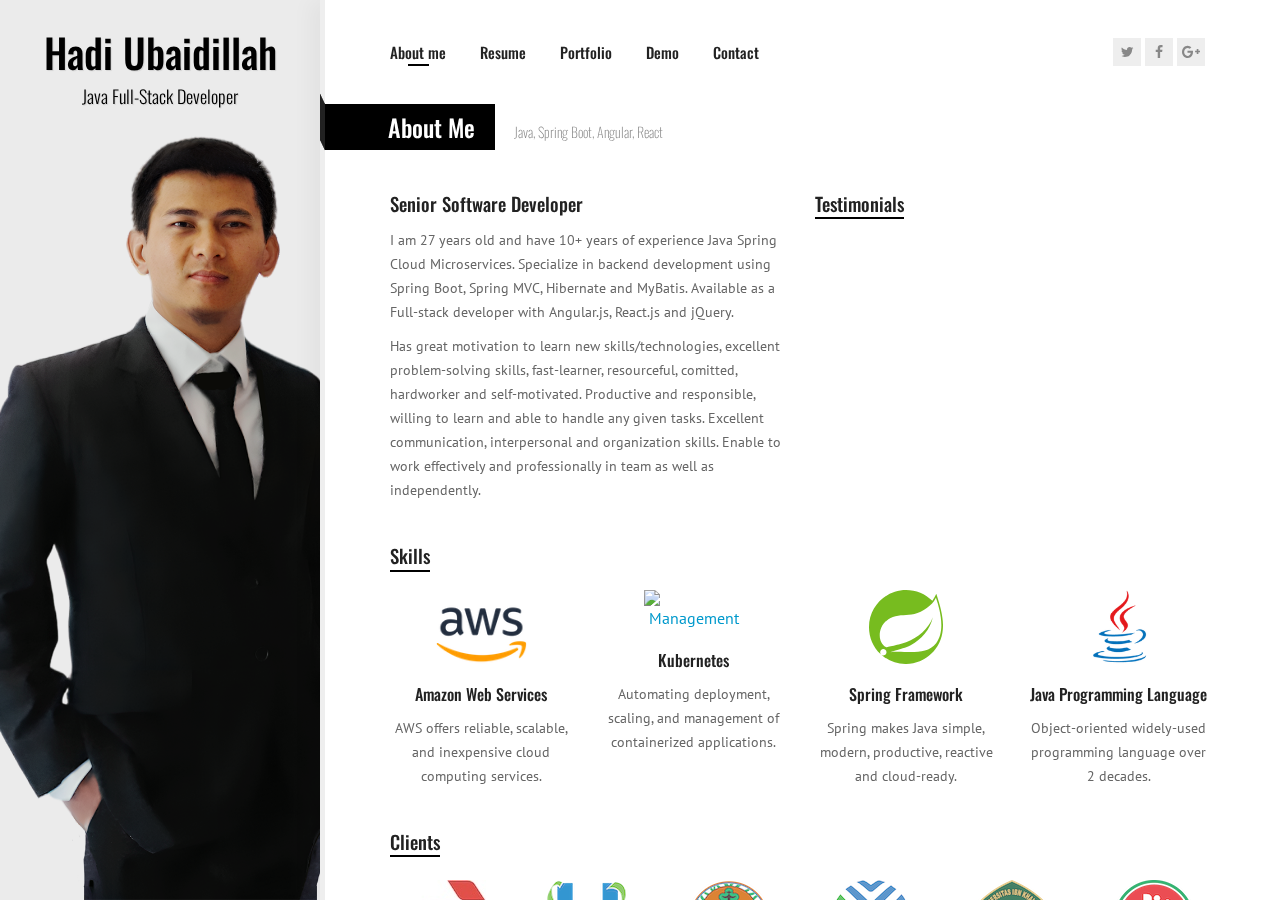
==== index.html @ 6e69dde2 "update grafana agar tidak keluar baris" ====
<!DOCTYPE html>
<html lang="en" class="no-js">
<head>
  <meta charset="UTF-8" />
  <meta http-equiv="X-UA-Compatible" content="IE=edge">
  <title>Hadi Ubaidillah</title>
  <meta name="viewport" content="width=device-width, initial-scale=1, maximum-scale=1" />
  <meta name="description" content="Hadi Ubaidillah" />
  <meta name="keywords" content="Hadi Ubaidillah, Resume, Demo, Java, Spring Boot, Kubernetes, AWS" />
  <meta name="author" content="Hadi Ubaidillah" />
  <link rel="shortcut icon" href="images/favicon/favicon.ico">

  <link rel="stylesheet" href="https://cdn.jsdelivr.net/npm/bootstrap@3.3.7/dist/css/bootstrap.min.css">
  <link rel="stylesheet" href="css/normalize.css">
  <link rel="stylesheet" href="css/transition-animations.css">
  <link rel="stylesheet" href="css/owl.carousel.css">
  <link rel="stylesheet" href="css/magnific-popup.css">
  <link rel="stylesheet" href="css/animate.css">
  <link rel="stylesheet" href="css/main.css" type="text/css">
  <link rel="stylesheet" href="css/styles.css" type="text/css">

  <script src="https://cdn.jsdelivr.net/npm/jquery@2.1.3/dist/jquery.min.js"></script>
  <script src="js/modernizr.custom.js"></script>

  <script src='https://www.google.com/recaptcha/api.js'></script>
</head>

<body>
<!-- Loading animation -->
<div class="preloader">
  <div class="preloader-animation">
    <div class="dot1"></div>
    <div class="dot2"></div>
  </div>
</div>
<!-- /Loading animation -->

<div id="page" class="page">
  <!-- Header -->
  <header id="site_header" class="header">
    <div class="my-photo">
      <img src="images/hadi_photo.png" alt="image">
      <div class="mask"></div>
    </div>

    <div class="site-title-block">
      <h1 class="site-title">Hadi Ubaidillah</h1>
      <p class="site-description">Java Full-Stack Developer</p>
    </div>

    <a class="menu-toggle mobile-visible">
      <i class="fa fa-bars"></i>
    </a>
  </header>
  <!-- /Header -->

  <!-- Main Content -->
  <div id="main" class="site-main">
    <!-- Page changer wrapper -->
    <div class="pt-wrapper">
      <!-- Navigation & Social buttons -->
      <div class="site-nav mobile-menu-hide">
        <!-- Main menu -->
        <ul id="nav" class="site-main-menu">
          <li><a class="pt-trigger" href="#about_me" data-animation="58" data-goto="1">About me</a></li>
          <li><a class="pt-trigger" href="#resume" data-animation="59" data-goto="2">Resume</a></li>
          <li><a class="pt-trigger" href="#portfolio" data-animation="60" data-goto="3">Portfolio</a></li>
          <li><a class="pt-trigger" href="#demo" data-animation="61" data-goto="4">Demo</a></li>
          <!--              <li><a class="pt-trigger" href="#blog" data-animation="61" data-goto="4">Demo</a></li>-->
          <li><a class="pt-trigger" href="#contact" data-animation="58" data-goto="5">Contact</a></li>
        </ul>
        <!-- /Main menu -->

        <!-- Social buttons -->
        <ul class="social-links">
          <li><a class="tip social-button" href="#" title="Twitter"><i class="fa fa-twitter"></i></a></li> <!-- Full list of social icons: http://fontawesome.io/icons/#brand -->
          <li><a class="tip social-button" href="#" title="Facebook"><i class="fa fa-facebook"></i></a></li>
          <li><a class="tip social-button" href="#" title="Google Plus"><i class="fa fa-google-plus"></i></a></li>
          <!--<li><a class="tip social-button" href="#" title="Youtube"><i class="fa fa-youtube"></i></a></li>-->
          <!--<li><a class="tip social-button" href="#" title="last.fm"><i class="fa fa-lastfm"></i></a></li>-->
          <!--<li><a class="tip social-button" href="#" title="Dribbble"><i class="fa fa-dribbble"></i></a></li>-->
        </ul>
        <!-- /Social buttons -->
      </div>
      <!-- Navigation & Social buttons -->

      <!-- Subpages -->
      <div class="subpages">
        <!-- About Me Subpage -->
        <section class="pt-page pt-page-1" data-id="about_me">
          <div class="section-title-block">
            <h2 class="section-title">About Me</h2>
            <h5 class="section-description">Java, Spring Boot, Angular, React</h5>
          </div>

          <div class="row">
            <div class="col-sm-12 col-md-12 mobile-visible subpage-block">
              <div class="my-photo-small">
                <img src="images/hadi_photo_small.png" alt="image">
              </div>
            </div>
            <div class="col-sm-6 col-md-6 subpage-block">
              <div class="general-info">
                <!--                    <h3>I am Senior Application Developer @ PT. Mitra Integrasi Informatika</h3>-->
                <h3>Senior Software Developer</h3>
                <p>I am 27 years old and have 10+ years of experience Java Spring Cloud Microservices. Specialize in backend development using Spring Boot, Spring MVC, Hibernate and MyBatis. Available as a Full-stack developer with Angular.js, React.js and jQuery.</p>
                <p>Has great motivation to learn new skills/technologies, excellent problem-solving skills, fast-learner, resourceful, comitted, hardworker and self-motivated. Productive and responsible, willing to learn and able to handle any given tasks. Excellent communication, interpersonal and organization skills. Enable to work effectively and professionally in team as well as independently.</p>
              </div>
            </div>

            <!--<div class="col-sm-4 col-md-4 subpage-block">
              <div class="block end">
                <ul class="info-list">
                  <li><span class="title">Name</span><span class="value">Alex Smith</span></li>
                  <li><span class="title">Age</span><span class="value">29</span></li>
                  <li><span class="title">Address</span><span class="value">88 Street - State, Town</span></li>
                  <li><span class="title">e-mail</span><span class="value"><a href="mailto:email@addres.com">email@addres.com</a></span></li>
                  <li><span class="title">Phone</span><span class="value">+0123 123 456 789</span></li>
                  <li><span class="title">Freelance</span><span class="value available">Available</span></li>
                </ul>
              </div>
            </div>-->

            <div class="col-sm-6 col-md-6 subpage-block">
              <div class="block-title">
                <h3>Testimonials</h3>
              </div>
              <div class="testimonials owl-carousel">

                <!-- Testimonial 1 -->
                <div class="testimonial-item">
                  <!-- Testimonial Content -->
                  <div class="testimonial-content">
                    <div class="testimonial-text">
                      <p>"I wholeheartedly recommend Hadi Ubaidillah as a Senior Java Software Engineer and Full Stack Developer. Hadi Ubaidillah's technical skills in both Java development and full-stack web development are exceptional."</p>
                    </div>
                  </div>
                  <!-- /Testimonial Content -->
                  <!-- Testimonial Author -->
                  <div class="testimonial-credits">
                    <!-- Picture -->
                    <div class="testimonial-picture">
                      <img src="https://media.licdn.com/dms/image/C5603AQHuwXWOcevMaw/profile-displayphoto-shrink_100_100/0/1627278568606?e=1716422400&v=beta&t=nWvF4D0OKlPdOyWp_efYUPtyw0xXjLLLR5432ErgSz8" alt="">
                    </div>
                    <!-- /Picture -->
                    <!-- Testimonial author information -->
                    <div class="testimonial-author-info">
                      <p class="testimonial-author">Erwin Leo Sinaga</p>
                      <p class="testimonial-firm">PT. Mitra Integrasi Informatika</p>
                    </div>
                  </div>
                  <!-- /Testimonial author information -->
                </div>
                <!-- End of Testimonial 1 -->

                <!-- Testimonial 2 -->
                <div class="testimonial-item">
                  <!-- Testimonial Content -->
                  <div class="testimonial-content">
                    <div class="testimonial-text">
                      <p>"I am pleased to recommend Hadi as a Full Stack Developer. Hadi has a deep understanding of technology and the ability to develop efficient end-to-end software solutions. During our time working together, I was impressed by his dedication to achieving outstanding results."</p>
                    </div>
                  </div>
                  <!-- /Testimonial Content -->
                  <!-- Testimonial Author -->
                  <div class="testimonial-credits">
                    <!-- Picture -->
                    <div class="testimonial-picture">
                      <img src="https://media.licdn.com/dms/image/C5603AQGPQzJR3-gVGw/profile-displayphoto-shrink_100_100/0/1610362517182?e=1716422400&v=beta&t=Gv9sJgcRGppVte2OHUWv3ziUWUApqReOiFPQp7ewNwQ" alt="">
                    </div>
                    <!-- /Picture -->
                    <!-- Testimonial author information -->
                    <div class="testimonial-author-info">
                      <p class="testimonial-author">Daniel Chandra</p>
                      <p class="testimonial-firm">PT. Mitra Integrasi Informatika</p>
                    </div>
                  </div>
                  <!-- /Testimonial author information -->
                </div>
                <!-- End of Testimonial 2 -->

                <!-- Testimonial 3 -->
                <div class="testimonial-item">
                  <!-- Testimonial Content -->
                  <div class="testimonial-content">
                    <div class="testimonial-text">
                      <p>"I wholeheartedly recommend Hadi as a senior Java and .NET developer. Hadi's technical skills are exceptional, and his ability to tackle complex challenges is impressive. His commitment to staying up-to-date with industry trends and his positive, collaborative attitude make him a valuable asset to any team. I've had the pleasure of working with Hadi and can confidently say he would be a great addition to your team."</p>
                    </div>
                  </div>
                  <!-- /Testimonial Content -->
                  <!-- Testimonial Author -->
                  <div class="testimonial-credits">
                    <!-- Picture -->
                    <div class="testimonial-picture">
                      <img src="https://media.licdn.com/dms/image/C5103AQEsMDwUNdReYg/profile-displayphoto-shrink_100_100/0/1565664386984?e=1716422400&v=beta&t=hbjGDW5262TPtHZb1zSBt-a5m85OFGmf-8IiyfsXlsI" alt="">
                    </div>
                    <!-- /Picture -->
                    <!-- Testimonial author information -->
                    <div class="testimonial-author-info">
                      <p class="testimonial-author">Abdur Rahmah AL Faruqi</p>
                      <p class="testimonial-firm">PT. Mitra Integrasi Informatika</p>
                    </div>
                  </div>
                  <!-- /Testimonial author information -->
                </div>
                <!-- End of Testimonial 3 -->

                <!-- Testimonial 4 -->
                <div class="testimonial-item">
                  <!-- Testimonial Content -->
                  <div class="testimonial-content">
                    <div class="testimonial-text">
                      <p>"I had the privilege of collaborating with Hadi on numerous projects during my time at PT Hijr Global Solution. Hadi is an outstanding software engineer who possesses a profound comprehension of a broad spectrum of technologies. Moreover, he demonstrates remarkable problem-solving abilities and a talent for devising innovative solutions to intricate challenges."</p>
                    </div>
                  </div>
                  <!-- /Testimonial Content -->
                  <!-- Testimonial Author -->
                  <div class="testimonial-credits">
                    <!-- Picture -->
                    <div class="testimonial-picture">
                      <img src="https://media.licdn.com/dms/image/D5603AQEhqqVQpF8T3A/profile-displayphoto-shrink_100_100/0/1697774601629?e=1716422400&v=beta&t=M9wyipW1AC6hiE5etYjhtKILqR6vZRwrXfUa5WEUqQ0" alt="">
                    </div>
                    <!-- /Picture -->
                    <!-- Testimonial author information -->
                    <div class="testimonial-author-info">
                      <p class="testimonial-author">Aprilianti</p>
                      <p class="testimonial-firm">PT. Hijr Global Solution</p>
                    </div>
                  </div>
                  <!-- /Testimonial author information -->
                </div>
                <!-- End of Testimonial 4 -->

                <!-- Testimonial 5 -->
                <div class="testimonial-item">
                  <!-- Testimonial Content -->
                  <div class="testimonial-content">
                    <div class="testimonial-text">
                      <p>"I had the privilege of collaborating with Hadi on numerous projects during my time at PT Hijr Global Solution. Hadi is an outstanding software engineer who possesses a profound comprehension of a broad spectrum of technologies. Moreover, he demonstrates remarkable problem-solving abilities and a talent for devising innovative solutions to intricate challenges."</p>
                    </div>
                  </div>
                  <!-- /Testimonial Content -->
                  <!-- Testimonial Author -->
                  <div class="testimonial-credits">
                    <!-- Picture -->
                    <div class="testimonial-picture">
                      <img src="https://media.licdn.com/dms/image/D5635AQHYODsW63B53Q/profile-framedphoto-shrink_400_400/0/1705650095256?e=1711890000&v=beta&t=_M0MnSuutdhvV9UMWFuf2HOcNwoQGvk-DKsHO7cpIw4" alt="">
                    </div>
                    <!-- /Picture -->
                    <!-- Testimonial author information -->
                    <div class="testimonial-author-info">
                      <p class="testimonial-author">Perdiansyah</p>
                      <p class="testimonial-firm">PT. Mitra Integrasi Informatika</p>
                    </div>
                  </div>
                  <!-- /Testimonial author information -->
                </div>
                <!-- End of Testimonial 5 -->
              </div>
            </div>
          </div>

          <!-- Services block -->
          <div class="block-title">
            <h3>Skills</h3>
          </div>

          <div class="row">
            <div class="col-sm-6 col-md-3 subpage-block">
              <div class="service-block">
                <div class="service-info">
                  <a target="_blank" href="https://aws.amazon.com/">
                    <img src="images/skills/aws.png" alt="E-Commerce">
                    <h4>Amazon Web Services</h4>
                  </a>
                  <p>AWS offers reliable, scalable, and inexpensive cloud computing services.</p>
                </div>
              </div>
            </div>

            <div class="col-sm-6 col-md-3 subpage-block">
              <div class="service-block">
                <div class="service-info">
                  <a target="_blank" href="https://angular.io/">
                    <img src="https://upload.wikimedia.org/wikipedia/commons/3/39/Kubernetes_logo_without_workmark.svg" alt="Management">
                    <h4>Kubernetes</h4>
                  </a>
                  <p>Automating deployment, scaling, and management of containerized applications.</p>
                </div>
              </div>
            </div>

            <div class="col-sm-6 col-md-3 subpage-block">
              <div class="service-block">
                <div class="service-info">
                  <a target="_blank" href="https://spring.io/">
                    <img src="images/skills/spring.svg" alt="Copywriter">
                    <h4>Spring Framework</h4>
                  </a>
                  <p>Spring makes Java simple, modern, productive, reactive and cloud-ready.</p>
                </div>
              </div>
            </div>

            <div class="col-sm-6 col-md-3 subpage-block">
              <div class="service-block">
                <div class="service-info">
                  <a target="_blank" href="https://java.com/">
                    <img src="images/skills/java.png" alt="Responsive Design">
                    <h4>Java Programming Language</h4>
                  </a>
                  <p>Object-oriented widely-used programming language over 2 decades.</p>
                </div>
              </div>
            </div>

          </div>
          <!-- End of Services block -->

          <!-- Clients block -->
          <div class="block-title">
            <h3>Clients</h3>
          </div>

          <div class="row">
            <div class="col-sm-4 col-md-2 subpage-block">
              <div class="client_block">
                <a href="https://phe.pertamina.com/" target="_blank">
                  <div><img src="images/clients/PERTAMINA.jpg" alt="image"></div>
                  <h4>PT. Pertamina Hulu Energi</h4>
                </a>
              </div>
            </div>

            <div class="col-sm-4 col-md-2 subpage-block">
              <div class="client_block">
                <a href="https://www.mii.co.id/" target="_blank">
                  <div><img src="images/clients/MII.png" alt="image"></div>
                  <h4>PT. Mitra Integrasi Informatika</h4>
                </a>
              </div>
            </div>

            <div class="col-sm-4 col-md-2 subpage-block">
              <div class="client_block">
                <a href="https://www.menlhk.go.id/" target="_blank">
                  <div><img src="images/clients/KLHK.png" alt="image"></div>
                  <h4>Kementerian Lingkungan Hidup<br/>dan Kehutanan</h4>
                </a>
              </div>
            </div>

            <div class="col-sm-4 col-md-2 subpage-block">
              <div class="client_block">
                <a href="https://www.avient.com/" target="_blank">
                  <div><img src="images/clients/AVIENT.png" alt="image"></div>
                  <h4>PT. Avient Colorants Indonesia</h4>
                </a>
              </div>
            </div>

            <div class="col-sm-4 col-md-2 subpage-block">
              <div class="client_block">
                <a href="https://uika-bogor.ac.id/" target="_blank">
                  <div><img src="images/clients/UIKA.png" alt="image"></div>
                  <h4>Universitas Ibn Khaldun Bogor</h4>
                </a>
              </div>
            </div>

            <div class="col-sm-4 col-md-2 subpage-block">
              <div class="client_block">
                <a href="https://hijr.co.id/" target="_blank">
                  <div><img src="images/clients/HIJR.png" alt="image"></div>
                  <h4>PT. Hijr Global Solution</h4>
                </a>
              </div>
            </div>
          </div>
          <!-- End of Clients block -->

          <!-- Fun facts block -->
          <div class="block-title">
            <h3>Fun Facts</h3>
          </div>

          <div class="row">
            <div class="col-sm-6 col-md-3 subpage-block">
              <div class="fun-fact-block gray-bg">
                <i class="pe-7s-icon pe-7s-smile"></i>
                <h4>Happy Clients</h4>
                <span class="fun-value">14</span><!-- 7. AS, 8. NUFA, 9. SOFCINDO, 10. PT. SARBI, 11. ITJEN, 12. BP2SDM, 13. TNGC, 14. TNGHS, 15 A.C. IMAM -->
              </div>
            </div>

            <div class="col-sm-6 col-md-3 subpage-block">
              <div class="fun-fact-block">
                <i class="pe-7s-icon pe-7s-alarm"></i>
                <h4>Working Hours</h4>
                <span class="fun-value">20,800</span>
              </div>
            </div>

            <div class="col-sm-6 col-md-3 subpage-block">
              <div class="fun-fact-block gray-bg">
                <i class="pe-7s-icon pe-7s-medal"></i>
                <h4>Certificate of Achievements</h4>
                <span class="fun-value">9</span>
              </div>
            </div>

            <div class="col-sm-6 col-md-3 subpage-block">
              <div class="fun-fact-block">
                <i class="pe-7s-icon pe-7s-coffee"></i>
                <h4>Coffee Consumed</h4>
                <span class="fun-value">41,600</span>
              </div>
            </div>
          </div>
          <!-- End of Fun facts block -->
        </section>
        <!-- End of About Me Subpage -->

        <!-- Resume Subpage -->
        <section class="pt-page pt-page-2" data-id="resume">
          <div class="section-title-block">
            <h2 class="section-title">Resume</h2>
            <h5 class="section-description">10 Years of Experience</h5>
          </div>

          <div class="row">
            <div class="col-sm-6 col-md-4 subpage-block">
              <div class="block-title">
                <h3>Education</h3>
              </div>
              <div class="timeline">
                <!-- Single event -->
                <div class="timeline-event te-primary">
                  <h5 class="event-date">2023 - Present</h5>
                  <h4 class="event-name">Professional Certification</h4>
                  <span class="event-description">Spring Academy</span>
                  <p>Unlocking full potential with Spring courses from the Spring team.</p>
                </div>
                <!-- Single event -->
                <div class="timeline-event te-primary">
                  <h5 class="event-date">2015 - 2019</h5>
                  <h4 class="event-name">Bachelor's degree, Information Technology</h4>
                  <span class="event-description">Universitas Ibn Khaldun Bogor</span>
                  <p>Grade: 3.7/4.0 (Cum Laude).</p>
                </div>
                <!-- Single event -->
                <div class="timeline-event te-primary">
                  <h5 class="event-date">2011 - 2014</h5>
                  <h4 class="event-name">High School Diploma, Computer Software Engineering</h4>
                  <span class="event-description">SMK Adi Sanggoro</span>
                  <p>Activities and societies: Rohis (Reisas), Paskibra dan OSIS.</p>
                </div>
              </div>
            </div>

            <div class="col-sm-6 col-md-4 subpage-block">
              <div class="block-title">
                <h3>Experience</h3>
              </div>
              <div class="timeline">
                <!-- Single event -->
                <div class="timeline-event te-primary">
                  <h5 class="event-date">Feb 2023 - Present</h5>
                  <h4 class="event-name">Senior Application Developer</h4>
                  <span class="event-description">PT. Mitra Integrasi Informatika</span>
                  <p>Onsite at PT. Pertamina Hulu Energi. Build a tender solution and connecting company with vendors.</p>
                </div>
                <!-- Single event -->
                <div class="timeline-event te-primary">
                  <h5 class="event-date">Oct 2014 - Des 2022</h5>
                  <h4 class="event-name">Senior Software Developer</h4>
                  <span class="event-description">PT Hijr Global Solution</span>
                  <p>27 Total's Projects and countless update enhancements of Web and Mobile Applications.</p>
                </div>
                <!-- Single event -->
                <div class="timeline-event te-primary">
                  <h5 class="event-date">Mar 2018 - Aug 2018</h5>
                  <h4 class="event-name">React Native Developer</h4>
                  <span class="event-description">Universitas Ibn Khaldun Bogor</span>
                  <p>Supervised by Lecturer to lead and manage a team of mobile developers.</p>
                </div>
              </div>
            </div>


            <div class="col-sm-6 col-md-4 subpage-block">

              <div class="block-title">
                <h3>Back-End Skills</h3>
              </div>
              <div class="skills-info">
                <h4>Java</h4>
                <div class="skill-container">
                  <div class="skill-percentage skill-4"></div>
                </div>

                <h4>Spring Framework</h4>
                <div class="skill-container">
                  <div class="skill-percentage skill-1"></div>
                </div>

                <h4>Kubernetes</h4>
                <div class="skill-container">
                  <div class="skill-percentage skill-8"></div>
                </div>

                <h4>Cloud Computing</h4>
                <div class="skill-container">
                  <div class="skill-percentage skill-3"></div>
                </div>
              </div>

              <div class="block-title">
                <h3>Front-End Skills</h3>
              </div>
              <div class="skills-info">
                <h4>Angular</h4>
                <div class="skill-container">
                  <div class="skill-percentage skill-6"></div>
                </div>

                <h4>React/React Native</h4>
                <div class="skill-container">
                  <div class="skill-percentage skill-5"></div>
                </div>

                <h4>jQuery</h4>
                <div class="skill-container">
                  <div class="skill-percentage skill-2"></div>
                </div>
              </div>
            </div>
          </div>
          <div class="row">
            <div class="col-sm-12 col-md-12">
              <div class="download-cv-block">
                <a class="button" target="_blank" href="#">Download CV</a>
              </div>
            </div>
          </div>
        </section>
        <!-- End Resume Subpage -->

        <!-- Portfolio Subpage -->
        <section class="pt-page pt-page-3" data-id="portfolio">
          <div class="section-title-block">
            <h2 class="section-title">Portfolio</h2>
            <h5 class="section-description">My Best Works</h5>
          </div>

          <!-- Portfolio Content -->
          <div class="portfolio-content">

            <!-- Portfolio filter -->
            <ul id="portfolio_filters" class="portfolio-filters">
              <li class="active"><a class="filter btn btn-sm btn-link active" data-group="all">All</a></li>
              <li><a class="filter btn btn-sm btn-link" data-group="media">Media</a></li>
              <li><a class="filter btn btn-sm btn-link" data-group="illustration">Illustration</a></li>
              <li><a class="filter btn btn-sm btn-link" data-group="video">Video</a></li>
            </ul>
            <!-- End of Portfolio filter -->

            <!-- Portfolio Grid -->
            <div id="portfolio_grid" class="portfolio-grid portfolio-masonry masonry-grid-3">

              <!-- Portfolio Item 1 -->
              <figure class="item" data-groups='["all", "media"]'>
                <a class="ajax-page-load" href="portfolio-1.html">
                  <img src="images/portfolio/1.jpg" alt="">
                  <div>
                    <h5 class="name">Project Name</h5>
                    <small>Media</small>
                    <i class="fa fa-file-text-o"></i>
                  </div>
                </a>
              </figure>
              <!-- /Portfolio Item 1 -->

              <!-- Portfolio Item 2 -->
              <figure class="item" data-groups='["all", "video"]'>
                <a href="https://player.vimeo.com/video/97102654?autoplay=1" title="Praesent Dolor Ex" class="lightbox mfp-iframe">
                  <img src="images/portfolio/2.jpg" alt="">
                  <div>
                    <h5 class="name">Project Name</h5>
                    <small>Video</small>
                    <i class="fa fa-video-camera"></i>
                  </div>
                </a>
              </figure>
              <!-- /Portfolio Item 2 -->

              <!-- Portfolio Item 3 -->
              <figure class="item" data-groups='["all","illustration"]'>
                <a href="images/portfolio/3.jpg" class="lightbox" title="Duis Eu Eros Viverra">
                  <img src="images/portfolio/3.jpg" alt="">
                  <div>
                    <h5 class="name">Project Name</h5>
                    <small>Illustration</small>
                    <i class="fa fa-image"></i>
                  </div>
                </a>
              </figure>
              <!-- /Portfolio Item 3 -->

              <!-- Portfolio Item 4 -->
              <figure class="item" data-groups='["all", "media"]'>
                <a class="ajax-page-load" href="portfolio-1.html">
                  <img src="images/portfolio/4.jpg" alt="">
                  <div>
                    <h5 class="name">Project Name</h5>
                    <small>Media</small>
                    <i class="fa fa-file-text-o"></i>
                  </div>
                </a>
              </figure>
              <!-- /Portfolio Item 4 -->

              <!-- Portfolio Item 5 -->
              <figure class="item" data-groups='["all", "illustration"]'>
                <a href="images/portfolio/5.jpg" class="lightbox" title="Aliquam Condimentum Magna Rhoncus">
                  <img src="images/portfolio/5.jpg" alt="">
                  <div>
                    <h5 class="name">Project Name</h5>
                    <small>Illustration</small>
                    <i class="fa fa-image"></i>
                  </div>
                </a>
              </figure>
              <!-- /Portfolio Item 5 -->

              <!-- Portfolio Item 6 -->
              <figure class="item" data-groups='["all", "media"]'>
                <a class="ajax-page-load" href="portfolio-1.html">
                  <img src="images/portfolio/6.jpg" alt="">
                  <div>
                    <h5 class="name">Project Name</h5>
                    <small>Media</small>
                    <i class="fa fa-file-text-o"></i>
                  </div>
                </a>
              </figure>
              <!-- /Portfolio Item 6 -->

              <!-- Portfolio Item 7 -->
              <figure class="item" data-groups='["all", "video"]'>
                <a href="https://player.vimeo.com/video/97102654?autoplay=1" title="Nulla Facilisi" class="lightbox mfp-iframe">
                  <img src="images/portfolio/7.jpg" alt="">
                  <div>
                    <h5 class="name">Project Name</h5>
                    <small>Video</small>
                    <i class="fa fa-video-camera"></i>
                  </div>
                </a>
              </figure>
              <!-- /Portfolio Item 7 -->

              <!-- Portfolio Item 8 -->
              <figure class="item" data-groups='["all",  "media"]'>
                <a class="ajax-page-load" href="portfolio-1.html">
                  <img src="images/portfolio/8.jpg" alt="">
                  <div>
                    <h5 class="name">Project Name</h5>
                    <small>Media</small>
                    <i class="fa fa-file-text-o"></i>
                  </div>
                </a>
              </figure>
              <!-- /Portfolio Item 8 -->

              <!-- Portfolio Item 9 -->
              <figure class="item" data-groups='["all","illustration"]'>
                <a href="images/portfolio/9.jpg" class="lightbox" title="Mauris Neque Dolor">
                  <img src="images/portfolio/9.jpg" alt="">
                  <div>
                    <h5 class="name">Project Name</h5>
                    <small>Illustration</small>
                    <i class="fa fa-image"></i>
                  </div>
                </a>
              </figure>
              <!-- /Portfolio Item 9 -->

              <!-- Portfolio Item 10 -->
              <figure class="item" data-groups='["all", "video"]'>
                <a href="https://player.vimeo.com/video/97102654?autoplay=1" title="Donec Lectus Arcu" class="lightbox mfp-iframe">
                  <img src="images/portfolio/10.jpg" alt="">
                  <div>
                    <h5 class="name">Project Name</h5>
                    <small>Video</small>
                    <i class="fa fa-video-camera"></i>
                  </div>
                </a>
              </figure>
              <!-- /Portfolio Item 10 -->

              <!-- Portfolio Item 11 -->
              <figure class="item" data-groups='["all","illustration"]'>
                <a href="images/portfolio/11.jpg" class="lightbox" title="Duis Eu Eros Viverra">
                  <img src="images/portfolio/11.jpg" alt="">
                  <div>
                    <h5 class="name">Project Name</h5>
                    <small>Illustration</small>
                    <i class="fa fa-image"></i>
                  </div>
                </a>
              </figure>
              <!-- /Portfolio Item 11 -->

              <!-- Portfolio Item 12 -->
              <figure class="item" data-groups='["all","media"]'>
                <a class="ajax-page-load" href="portfolio-1.html">
                  <img src="images/portfolio/12.jpg" alt="">
                  <div>
                    <h5 class="name">Project Name</h5>
                    <small>Media</small>
                    <i class="fa fa-file-text-o"></i>
                  </div>
                </a>
              </figure>
              <!-- /Portfolio Item 12 -->
            </div>
            <!-- /Portfolio Grid -->

          </div>
          <!-- /Portfolio Content -->

        </section>
        <!-- /Portfolio Subpage -->

        <!-- Demo Subpage -->
        <section class="pt-page pt-page-4" data-id="blog">
          <div class="section-title-block">
            <h2 class="section-title">Demo</h2>
            <h5 class="section-description">My Spring Boot Microservices</h5><!-- Spring Boot Microservices -->
          </div>
          <div class="demo-masonry">

            <div class="row">
              <div class="col-lg-12 col-md-12">
                <h2 class="text-center"> Welcome to Demo Portal</h2>
              </div>
            </div>

            <hr>

            <div class="row">
              <div class="col-lg-4 col-sm-6 text-center mb-4">
                <a class="hover" target="_blank" href="./e-commerce">
                  <img class="rounded-circle responsive-img img-fluid d-block mx-auto" src="images/demo/shop.jpeg" alt="E-Commerce">
                  <h3>E-Commerce</h3>
                </a>
                <p class="desk">
                  Discover your interesting product.<br/>
                  <a target="_blank" href="https://java.com/">#java</a>
                  <a target="_blank" href="https://spring.io/">#spring</a>
                  <a target="_blank" href="https://www.kadena.io/pact">#microservices</a>
                  <a target="_blank" href="https://github.com/OpenFeign/feign">#openfeign</a>
                  <a target="_blank" href="https://angular.io/">#angularjs</a>
                </p>
              </div>
              <div class="col-lg-4 col-sm-6 text-center mb-4">
                <a class="hover" target="_blank" href="./election">
                  <img class="rounded-circle responsive-img img-fluid d-block mx-auto" src="images/demo/election.jpeg" alt="Election">
                  <h3>Bikini Bottom Election</h3>
                </a>
                <p class="desk">
                  Vote for Bikini Bottom Leader and enjoy your future city.<br/>
                  <a target="_blank" href="https://kotlinlang.org/">#kotlin</a>
                  <a target="_blank" href="https://spring.io/">#spring</a>
                  <a target="_blank" href="https://www.kadena.io/pact">#pack</a>
                  <a target="_blank" href="https://kadena.io/">#kadena</a>
                  <a target="_blank" href="https://en.wikipedia.org/wiki/Blockchain">#blockchain</a>
                  <a target="_blank" href="https://vuejs.org/">#vuejs</a>
                  <!--                      <a target="_blank" href="https://jquery.com/">#jquery</a>-->
                </p>
              </div>
              <div class="col-lg-4 col-sm-6 text-center mb-4">
                <a class="hover" target="_blank" href="./todo">
                  <img class="rounded-circle responsive-img img-fluid d-block mx-auto" src="images/demo/todo.jpeg" alt="To-Do List">
                  <h3>To-Do List</h3>
                </a>
                <p class="desk">
                  Put your to-do list and the rest will fall into places.<br/>
                  <a target="_blank" href="https://java.com/">#java</a>
                  <a target="_blank" href="https://spring.io/">#spring</a>
                  <a target="_blank" href="https://elastic.co/">#elasticsearch</a>
                  <a target="_blank" href="https://react.dev/">#reactjs</a>
                </p>
              </div>
            </div>

            <hr style="margin-top:100px;"/>

            <div class="row">
              <div class="col-lg-4 col-sm-6 text-center" style="margin-bottom: 20px">
                <!--
                  1. Logo Only: https://grafana.com/static/assets/img/logos/grafana-tempo.svg
                  2. Logo and Text: https://devopsi.pl/wp-content/uploads/2021/02/Keycloak-1024x683.png
                -->
                <a class="hover" target="_blank" href="./keycloak">
                  <img class="responsive-img img-fluid d-block mx-auto" src="images/demo/keycloak.png" alt="Keycloak">
                  <h3>Keycloak</h3>
                </a>
                <p class="desk">Open Source Identity and Access Management. Provide authentication to applications and secure services with minimum effort.</p>
              </div>
              <div class="col-lg-4 col-sm-6 text-center" style="margin-bottom: 20px">
                <!--
                  1. Logo Only: https://grafana.com/static/assets/img/logos/grafana-tempo.svg
                  2. Logo and Text: https://romikoderbynew.files.wordpress.com/2020/10/prometheus.gif
                -->
                <a class="hover" target="_blank" href="./prometheus">
                  <img class="responsive-img img-fluid d-block mx-auto" src="https://romikoderbynew.files.wordpress.com/2020/10/prometheus.gif" alt="Prometheus">
                  <h3 class="mt-5">Prometheus</h3>
                </a>
                <p class="desk">Open-source monitoring system with a dimensional data model, efficient time series database and modern alerting approach.</p>
              </div>
              <div class="col-lg-4 col-sm-6 text-center" style="margin-bottom: 20px">
                <!--
                  1. Logo Only: https://grafana.com/static/assets/img/logos/grafana-tempo.svg
                  2. Logo and Text: https://avatars.githubusercontent.com/u/11860887?v=4
                -->
                <a class="hover" target="_blank" href="./zipkin">
                  <img class="responsive-img img-fluid d-block mx-auto" src="https://avatars.githubusercontent.com/u/11860887?v=4" alt="Zipkin">
                  <h3 class="mt-5">Zipkin</h3>
                </a>
                <p class="desk">Distributed tracing system. It helps gather timing data needed to troubleshoot latency problems in service architectures.</p>
              </div>
            </div>
            <div class="row">
              <div class="col-lg-4 col-sm-6 text-center" style="margin-bottom: 20px">
                <!--
                  1. Logo Only: https://grafana.com/static/assets/img/logos/grafana-tempo.svg
                  2. Logo and Text: https://upload.wikimedia.org/wikipedia/commons/thumb/a/a1/Grafana_logo.svg/1200px-Grafana_logo.svg.png
                -->
                <a class="hover" target="_blank" href="./grafana">
                  <img class="responsive-img img-fluid d-block mx-auto" src="https://upload.wikimedia.org/wikipedia/commons/a/a1/Grafana_logo.svg" alt="Grafana" style="padding:10px">
                  <h3>Grafana</h3>
                </a>
                <p class="desk">Open source analytics & monitoring solution for every database.</p>
              </div>
              <div class="col-lg-4 col-sm-6 text-center" style="margin-bottom: 20px">
                <!--
                  1. Logo Only: https://grafana.com/static/assets/img/logos/grafana-tempo.svg
                  2. Logo and Text: https://grafana.com/docs/loki/latest/logo_and_name.png
                -->
                <a class="hover" target="_blank" href="./grafana-loki">
                  <img class="responsive-img img-fluid d-block mx-auto" src="https://grafana.com/docs/loki/latest/logo_and_name.png" alt="Grafana Loki" style="padding:10px">
                  <h3 class="mt-5">Grafana Loki</h3>
                </a>
                <p class="desk">Horizontally scalable, highly available, multi-tenant log aggregation system inspired by Prometheus.</p>
              </div>
              <div class="col-lg-4 col-sm-6 text-center" style="margin-bottom: 20px">
                <!--
                  1. Logo Only: https://grafana.com/static/assets/img/logos/grafana-tempo.svg
                  2. Logo and Text: https://svgmix.com/uploads/1e0495-grafana-tempo.svg
                -->
                <a class="hover" target="_blank" href="./grafana-tempo">
                  <img class="responsive-img img-fluid d-block mx-auto" src="https://svgmix.com/uploads/1e0495-grafana-tempo.svg" alt="Grafana Tempo" style="padding:10px">
                  <h3 class="mt-5">Grafana Tempo</h3>
                </a>
                <p class="desk">Open source, easy-to-use and high-scale distributed tracing backend.</p>
              </div>
            </div>

          </div>
        </section>
        <!-- End Demo Subpage -->

        <!-- Contact Subpage -->
        <section class="pt-page pt-page-5" data-id="contact">
          <div class="section-title-block">
            <h2 class="section-title">Contact</h2>
            <h5 class="section-description">Get in Touch</h5>
          </div>

          <div class="row">
            <div class="col-sm-6 col-md-6 subpage-block">
              <div class="block-title">
                <h3>Get in Touch</h3>
              </div>
              <p>Jl. Alternatif IPB. Kp. Carang Pulang 02/06 Cikarawang Dramaga Bogor, 16680.</p>
              <div class="contact-info-block">
                <div class="ci-icon">
                  <i class="pe-7s-icon pe-7s-map-marker"></i>
                </div>
                <div class="ci-text">
                  <h5>West Java, Indonesia</h5>
                </div>
              </div>
              <div class="contact-info-block">
                <div class="ci-icon">
                  <i class="pe-7s-icon pe-7s-mail"></i>
                </div>
                <div class="ci-text">
                  <h5>hadiubaidillahx@gmail.com</h5>
                </div>
              </div>
              <div class="contact-info-block">
                <div class="ci-icon">
                  <i class="pe-7s-icon pe-7s-call"></i>
                </div>
                <div class="ci-text">
                  <h5>+62 812 1033 6631</h5>
                </div>
              </div>
              <div class="contact-info-block">
                <div class="ci-icon">
                  <i class="pe-7s-icon pe-7s-check"></i>
                </div>
                <div class="ci-text">
                  <h5>Freelance Available</h5>
                </div>
              </div>
            </div>

            <div class="col-sm-6 col-md-6 subpage-block">
              <div class="block-title">
                <h3>Contact Form</h3>
              </div>
              <form id="contact-form" method="post" action="contact_form/contact_form.php">

                <div class="messages"></div>

                <div class="controls">
                  <div class="form-group">
                    <input id="form_name" type="text" name="name" class="form-control" placeholder="Full Name" required="required" data-error="Name is required." />
                    <div class="form-control-border"></div>
                    <i class="form-control-icon fa fa-user"></i>
                    <div class="help-block with-errors"></div>
                  </div>

                  <div class="form-group">
                    <input id="form_email" type="email" name="email" class="form-control" placeholder="Email Address" required="required" data-error="Valid email is required." />
                    <div class="form-control-border"></div>
                    <i class="form-control-icon fa fa-envelope"></i>
                    <div class="help-block with-errors"></div>
                  </div>

                  <div class="form-group">
                    <textarea id="form_message" name="message" class="form-control" placeholder="Message for me" rows="4" required="required" data-error="Please, leave me a message."></textarea>
                    <div class="form-control-border"></div>
                    <i class="form-control-icon fa fa-comment"></i>
                    <div class="help-block with-errors"></div>
                  </div>

                  <div class="g-recaptcha" data-sitekey="6LdqmCAUAAAAAMMNEZvn6g4W5e0or2sZmAVpxVqI" data-callback="correctCaptcha"></div>

                  <input type="submit" class="button btn-send" value="Send message">
                </div>
              </form>
            </div>
          </div>
        </section>
        <!-- End Contact Subpage -->

      </div>
    </div>
    <!-- /Page changer wrapper -->
  </div>
  <!-- /Main Content -->
</div>

<script src="https://cdn.jsdelivr.net/npm/bootstrap@3.3.7/dist/js/bootstrap.min.js"></script>
<script src="js/page-transition.js"></script>
<script src="https://cdn.jsdelivr.net/npm/imagesloaded@4.1.1/imagesloaded.pkgd.min.js"></script>
<script src="js/validator.js"></script>
<script src="js/jquery.shuffle.min.js"></script>
<script src="js/masonry.pkgd.min.js"></script>
<script src="js/owl.carousel.min.js"></script>
<script src="js/jquery.magnific-popup.min.js"></script>
<script src="js/jquery.hoverdir.js"></script>
<script src="js/main.js"></script>

</body>
</html>
---- css/transition-animations.css ----
/* animation sets */

/* move from / to  */

.pt-page-moveToLeft {
	-webkit-animation: moveToLeft .6s ease both;
	animation: moveToLeft .6s ease both;
}

.pt-page-moveFromLeft {
	-webkit-animation: moveFromLeft .6s ease both;
	animation: moveFromLeft .6s ease both;
}

.pt-page-moveToRight {
	-webkit-animation: moveToRight .6s ease both;
	animation: moveToRight .6s ease both;
}

.pt-page-moveFromRight {
	-webkit-animation: moveFromRight .6s ease both;
	animation: moveFromRight .6s ease both;
}

.pt-page-moveToTop {
	-webkit-animation: moveToTop .6s ease both;
	animation: moveToTop .6s ease both;
}

.pt-page-moveFromTop {
	-webkit-animation: moveFromTop .6s ease both;
	animation: moveFromTop .6s ease both;
}

.pt-page-moveToBottom {
	-webkit-animation: moveToBottom .6s ease both;
	animation: moveToBottom .6s ease both;
}

.pt-page-moveFromBottom {
	-webkit-animation: moveFromBottom .6s ease both;
	animation: moveFromBottom .6s ease both;
}

/* fade */

.pt-page-fade {
	-webkit-animation: fade .7s ease both;
	animation: fade .7s ease both;
}

/* move from / to and fade */

.pt-page-moveToLeftFade {
	-webkit-animation: moveToLeftFade .7s ease both;
	animation: moveToLeftFade .7s ease both;
}

.pt-page-moveFromLeftFade {
	-webkit-animation: moveFromLeftFade .7s ease both;
	animation: moveFromLeftFade .7s ease both;
}

.pt-page-moveToRightFade {
	-webkit-animation: moveToRightFade .7s ease both;
	animation: moveToRightFade .7s ease both;
}

.pt-page-moveFromRightFade {
	-webkit-animation: moveFromRightFade .7s ease both;
	animation: moveFromRightFade .7s ease both;
}

.pt-page-moveToTopFade {
	-webkit-animation: moveToTopFade .7s ease both;
	animation: moveToTopFade .7s ease both;
}

.pt-page-moveFromTopFade {
	-webkit-animation: moveFromTopFade .7s ease both;
	animation: moveFromTopFade .7s ease both;
}

.pt-page-moveToBottomFade {
	-webkit-animation: moveToBottomFade .7s ease both;
	animation: moveToBottomFade .7s ease both;
}

.pt-page-moveFromBottomFade {
	-webkit-animation: moveFromBottomFade .7s ease both;
	animation: moveFromBottomFade .7s ease both;
}

/* move to with different easing */

.pt-page-moveToLeftEasing {
	-webkit-animation: moveToLeft .7s ease-in-out both;
	animation: moveToLeft .7s ease-in-out both;
}
.pt-page-moveToRightEasing {
	-webkit-animation: moveToRight .7s ease-in-out both;
	animation: moveToRight .7s ease-in-out both;
}
.pt-page-moveToTopEasing {
	-webkit-animation: moveToTop .7s ease-in-out both;
	animation: moveToTop .7s ease-in-out both;
}
.pt-page-moveToBottomEasing {
	-webkit-animation: moveToBottom .7s ease-in-out both;
	animation: moveToBottom .7s ease-in-out both;
}

/********************************* keyframes **************************************/

/* move from / to  */

@-webkit-keyframes moveToLeft {
	from { }
	to { -webkit-transform: translateX(-100%); }
}
@keyframes moveToLeft {
	from { }
	to { -webkit-transform: translateX(-100%); transform: translateX(-100%); }
}

@-webkit-keyframes moveFromLeft {
	from { -webkit-transform: translateX(-100%); }
}
@keyframes moveFromLeft {
	from { -webkit-transform: translateX(-100%); transform: translateX(-100%); }
}

@-webkit-keyframes moveToRight { 
	from { }
	to { -webkit-transform: translateX(100%); }
}
@keyframes moveToRight { 
	from { }
	to { -webkit-transform: translateX(100%); transform: translateX(100%); }
}

@-webkit-keyframes moveFromRight {
	from { -webkit-transform: translateX(100%); }
}
@keyframes moveFromRight {
	from { -webkit-transform: translateX(100%); transform: translateX(100%); }
}

@-webkit-keyframes moveToTop {
	from { }
	to { -webkit-transform: translateY(-100%); }
}
@keyframes moveToTop {
	from { }
	to { -webkit-transform: translateY(-100%); transform: translateY(-100%); }
}

@-webkit-keyframes moveFromTop {
	from { -webkit-transform: translateY(-100%); }
}
@keyframes moveFromTop {
	from { -webkit-transform: translateY(-100%); transform: translateY(-100%); }
}

@-webkit-keyframes moveToBottom {
	from { }
	to { -webkit-transform: translateY(100%); }
}
@keyframes moveToBottom {
	from { }
	to { -webkit-transform: translateY(100%); transform: translateY(100%); }
}

@-webkit-keyframes moveFromBottom {
	from { -webkit-transform: translateY(100%); }
}
@keyframes moveFromBottom {
	from { -webkit-transform: translateY(100%); transform: translateY(100%); }
}

/* fade */

@-webkit-keyframes fade {
	from { }
	to { opacity: 0.3; }
}
@keyframes fade {
	from { }
	to { opacity: 0.3; }
}

/* move from / to and fade */

@-webkit-keyframes moveToLeftFade {
	from { }
	to { opacity: 0.3; -webkit-transform: translateX(-100%); }
}
@keyframes moveToLeftFade {
	from { }
	to { opacity: 0.3; -webkit-transform: translateX(-100%); transform: translateX(-100%); }
}

@-webkit-keyframes moveFromLeftFade {
	from { opacity: 0.3; -webkit-transform: translateX(-100%); }
}
@keyframes moveFromLeftFade {
	from { opacity: 0.3; -webkit-transform: translateX(-100%); transform: translateX(-100%); }
}

@-webkit-keyframes moveToRightFade {
	from { }
	to { opacity: 0.3; -webkit-transform: translateX(100%); }
}
@keyframes moveToRightFade {
	from { }
	to { opacity: 0.3; -webkit-transform: translateX(100%); transform: translateX(100%); }
}

@-webkit-keyframes moveFromRightFade {
	from { opacity: 0.3; -webkit-transform: translateX(100%); }
}
@keyframes moveFromRightFade {
	from { opacity: 0.3; -webkit-transform: translateX(100%); transform: translateX(100%); }
}

@-webkit-keyframes moveToTopFade {
	from { }
	to { opacity: 0.3; -webkit-transform: translateY(-100%); }
}
@keyframes moveToTopFade {
	from { }
	to { opacity: 0.3; -webkit-transform: translateY(-100%); transform: translateY(-100%); }
}

@-webkit-keyframes moveFromTopFade {
	from { opacity: 0.3; -webkit-transform: translateY(-100%); }
}
@keyframes moveFromTopFade {
	from { opacity: 0.3; -webkit-transform: translateY(-100%); transform: translateY(-100%); }
}

@-webkit-keyframes moveToBottomFade {
	from { }
	to { opacity: 0.3; -webkit-transform: translateY(100%); }
}
@keyframes moveToBottomFade {
	from { }
	to { opacity: 0.3; -webkit-transform: translateY(100%); transform: translateY(100%); }
}

@-webkit-keyframes moveFromBottomFade {
	from { opacity: 0.3; -webkit-transform: translateY(100%); }
}
@keyframes moveFromBottomFade {
	from { opacity: 0.3; -webkit-transform: translateY(100%); transform: translateY(100%); }
}

/* scale and fade */

.pt-page-scaleDown {
	-webkit-animation: scaleDown .7s ease both;
	animation: scaleDown .7s ease both;
}

.pt-page-scaleUp {
	-webkit-animation: scaleUp .7s ease both;
	animation: scaleUp .7s ease both;
}

.pt-page-scaleUpDown {
	-webkit-animation: scaleUpDown .5s ease both;
	animation: scaleUpDown .5s ease both;
}

.pt-page-scaleDownUp {
	-webkit-animation: scaleDownUp .5s ease both;
	animation: scaleDownUp .5s ease both;
}

.pt-page-scaleDownCenter {
	-webkit-animation: scaleDownCenter .4s ease-in both;
	animation: scaleDownCenter .4s ease-in both;
}

.pt-page-scaleUpCenter {
	-webkit-animation: scaleUpCenter .4s ease-out both;
	animation: scaleUpCenter .4s ease-out both;
}

/********************************* keyframes **************************************/

/* scale and fade */

@-webkit-keyframes scaleDown {
	from { }
	to { opacity: 0; -webkit-transform: scale(.8); }
}
@keyframes scaleDown {
	from { }
	to { opacity: 0; -webkit-transform: scale(.8); transform: scale(.8); }
}

@-webkit-keyframes scaleUp {
	from { opacity: 0; -webkit-transform: scale(.8); }
}
@keyframes scaleUp {
	from { opacity: 0; -webkit-transform: scale(.8); transform: scale(.8); }
}

@-webkit-keyframes scaleUpDown {
	from { opacity: 0; -webkit-transform: scale(1.2); }
}
@keyframes scaleUpDown {
	from { opacity: 0; -webkit-transform: scale(1.2); transform: scale(1.2); }
}

@-webkit-keyframes scaleDownUp {
	from { }
	to { opacity: 0; -webkit-transform: scale(1.2); }
}
@keyframes scaleDownUp {
	from { }
	to { opacity: 0; -webkit-transform: scale(1.2); transform: scale(1.2); }
}

@-webkit-keyframes scaleDownCenter {
	from { }
	to { opacity: 0; -webkit-transform: scale(.7); }
}
@keyframes scaleDownCenter {
	from { }
	to { opacity: 0; -webkit-transform: scale(.7); transform: scale(.7); }
}

@-webkit-keyframes scaleUpCenter {
	from { opacity: 0; -webkit-transform: scale(.7); }
}
@keyframes scaleUpCenter {
	from { opacity: 0; -webkit-transform: scale(.7); transform: scale(.7); }
}

/* rotate sides first and scale */

.pt-page-rotateRightSideFirst {
	-webkit-transform-origin: 0% 50%;
	transform-origin: 0% 50%;
	-webkit-animation: rotateRightSideFirst .8s both ease-in;
	animation: rotateRightSideFirst .8s both ease-in;
}
.pt-page-rotateLeftSideFirst {
	-webkit-transform-origin: 100% 50%;
	transform-origin: 100% 50%;
	-webkit-animation: rotateLeftSideFirst .8s both ease-in;
	animation: rotateLeftSideFirst .8s both ease-in;
}
.pt-page-rotateTopSideFirst {
	-webkit-transform-origin: 50% 100%;
	transform-origin: 50% 100%;
	-webkit-animation: rotateTopSideFirst .8s both ease-in;
	animation: rotateTopSideFirst .8s both ease-in;
}
.pt-page-rotateBottomSideFirst {
	-webkit-transform-origin: 50% 0%;
	transform-origin: 50% 0%;
	-webkit-animation: rotateBottomSideFirst .8s both ease-in;
	animation: rotateBottomSideFirst .8s both ease-in;
}

/* flip */

.pt-page-flipOutRight {
	-webkit-transform-origin: 50% 50%;
	transform-origin: 50% 50%;
	-webkit-animation: flipOutRight .5s both ease-in;
	animation: flipOutRight .5s both ease-in;
}
.pt-page-flipInLeft {
	-webkit-transform-origin: 50% 50%;
	transform-origin: 50% 50%;
	-webkit-animation: flipInLeft .5s both ease-out;
	animation: flipInLeft .5s both ease-out;
}
.pt-page-flipOutLeft {
	-webkit-transform-origin: 50% 50%;
	transform-origin: 50% 50%;
	-webkit-animation: flipOutLeft .5s both ease-in;
	animation: flipOutLeft .5s both ease-in;
}
.pt-page-flipInRight {
	-webkit-transform-origin: 50% 50%;
	transform-origin: 50% 50%;
	-webkit-animation: flipInRight .5s both ease-out;
	animation: flipInRight .5s both ease-out;
}
.pt-page-flipOutTop {
	-webkit-transform-origin: 50% 50%;
	transform-origin: 50% 50%;
	-webkit-animation: flipOutTop .5s both ease-in;
	animation: flipOutTop .5s both ease-in;
}
.pt-page-flipInBottom {
	-webkit-transform-origin: 50% 50%;
	transform-origin: 50% 50%;
	-webkit-animation: flipInBottom .5s both ease-out;
	animation: flipInBottom .5s both ease-out;
}
.pt-page-flipOutBottom {
	-webkit-transform-origin: 50% 50%;
	transform-origin: 50% 50%;
	-webkit-animation: flipOutBottom .5s both ease-in;
	animation: flipOutBottom .5s both ease-in;
}
.pt-page-flipInTop {
	-webkit-transform-origin: 50% 50%;
	transform-origin: 50% 50%;
	-webkit-animation: flipInTop .5s both ease-out;
	animation: flipInTop .5s both ease-out;
}

/* rotate fall */

.pt-page-rotateFall {
	-webkit-transform-origin: 0% 0%;
	transform-origin: 0% 0%;
	-webkit-animation: rotateFall 1s both ease-in;
	animation: rotateFall 1s both ease-in;
}

/* rotate newspaper */
.pt-page-rotateOutNewspaper {
	-webkit-transform-origin: 50% 50%;
	transform-origin: 50% 50%;
	-webkit-animation: rotateOutNewspaper .5s both ease-in;
	animation: rotateOutNewspaper .5s both ease-in;
}
.pt-page-rotateInNewspaper {
	-webkit-transform-origin: 50% 50%;
	transform-origin: 50% 50%;
	-webkit-animation: rotateInNewspaper .5s both ease-out;
	animation: rotateInNewspaper .5s both ease-out;
}

/* push */
.pt-page-rotatePushLeft {
	-webkit-transform-origin: 0% 50%;
	transform-origin: 0% 50%;
	-webkit-animation: rotatePushLeft .8s both ease;
	animation: rotatePushLeft .8s both ease;
}
.pt-page-rotatePushRight {
	-webkit-transform-origin: 100% 50%;
	transform-origin: 100% 50%;
	-webkit-animation: rotatePushRight .8s both ease;
	animation: rotatePushRight .8s both ease;
}
.pt-page-rotatePushTop {
	-webkit-transform-origin: 50% 0%;
	transform-origin: 50% 0%;
	-webkit-animation: rotatePushTop .8s both ease;
	animation: rotatePushTop .8s both ease;
}
.pt-page-rotatePushBottom {
	-webkit-transform-origin: 50% 100%;
	transform-origin: 50% 100%;
	-webkit-animation: rotatePushBottom .8s both ease;
	animation: rotatePushBottom .8s both ease;
}

/* pull */
.pt-page-rotatePullRight {
	-webkit-transform-origin: 100% 50%;
	transform-origin: 100% 50%;
	-webkit-animation: rotatePullRight .5s both ease;
	animation: rotatePullRight .5s both ease;
}
.pt-page-rotatePullLeft {
	-webkit-transform-origin: 0% 50%;
	transform-origin: 0% 50%;
	-webkit-animation: rotatePullLeft .5s both ease;
	animation: rotatePullLeft .5s both ease;
}
.pt-page-rotatePullTop {
	-webkit-transform-origin: 50% 0%;
	transform-origin: 50% 0%;
	-webkit-animation: rotatePullTop .5s both ease;
	animation: rotatePullTop .5s both ease;
}
.pt-page-rotatePullBottom {
	-webkit-transform-origin: 50% 100%;
	transform-origin: 50% 100%;
	-webkit-animation: rotatePullBottom .5s both ease;
	animation: rotatePullBottom .5s both ease;
}

/* fold */
.pt-page-rotateFoldRight {
	-webkit-transform-origin: 0% 50%;
	transform-origin: 0% 50%;
	-webkit-animation: rotateFoldRight .7s both ease;
	animation: rotateFoldRight .7s both ease;
}
.pt-page-rotateFoldLeft {
	-webkit-transform-origin: 100% 50%;
	transform-origin: 100% 50%;
	-webkit-animation: rotateFoldLeft .7s both ease;
	animation: rotateFoldLeft .7s both ease;
}
.pt-page-rotateFoldTop {
	-webkit-transform-origin: 50% 100%;
	transform-origin: 50% 100%;
	-webkit-animation: rotateFoldTop .7s both ease;
	animation: rotateFoldTop .7s both ease;
}
.pt-page-rotateFoldBottom {
	-webkit-transform-origin: 50% 0%;
	transform-origin: 50% 0%;
	-webkit-animation: rotateFoldBottom .7s both ease;
	animation: rotateFoldBottom .7s both ease;
}

/* unfold */
.pt-page-rotateUnfoldLeft {
	-webkit-transform-origin: 100% 50%;
	transform-origin: 100% 50%;
	-webkit-animation: rotateUnfoldLeft .7s both ease;
	animation: rotateUnfoldLeft .7s both ease;
}
.pt-page-rotateUnfoldRight {
	-webkit-transform-origin: 0% 50%;
	transform-origin: 0% 50%;
	-webkit-animation: rotateUnfoldRight .7s both ease;
	animation: rotateUnfoldRight .7s both ease;
}
.pt-page-rotateUnfoldTop {
	-webkit-transform-origin: 50% 100%;
	transform-origin: 50% 100%;
	-webkit-animation: rotateUnfoldTop .7s both ease;
	animation: rotateUnfoldTop .7s both ease;
}
.pt-page-rotateUnfoldBottom {
	-webkit-transform-origin: 50% 0%;
	transform-origin: 50% 0%;
	-webkit-animation: rotateUnfoldBottom .7s both ease;
	animation: rotateUnfoldBottom .7s both ease;
}

/* room walls */
.pt-page-rotateRoomLeftOut {
	-webkit-transform-origin: 100% 50%;
	transform-origin: 100% 50%;
	-webkit-animation: rotateRoomLeftOut .8s both ease;
	animation: rotateRoomLeftOut .8s both ease;
}
.pt-page-rotateRoomLeftIn {
	-webkit-transform-origin: 0% 50%;
	transform-origin: 0% 50%;
	-webkit-animation: rotateRoomLeftIn .8s both ease;
	animation: rotateRoomLeftIn .8s both ease;
}
.pt-page-rotateRoomRightOut {
	-webkit-transform-origin: 0% 50%;
	transform-origin: 0% 50%;
	-webkit-animation: rotateRoomRightOut .8s both ease;
	animation: rotateRoomRightOut .8s both ease;
}
.pt-page-rotateRoomRightIn {
	-webkit-transform-origin: 100% 50%;
	transform-origin: 100% 50%;
	-webkit-animation: rotateRoomRightIn .8s both ease;
	animation: rotateRoomRightIn .8s both ease;
}
.pt-page-rotateRoomTopOut {
	-webkit-transform-origin: 50% 100%;
	transform-origin: 50% 100%;
	-webkit-animation: rotateRoomTopOut .8s both ease;
	animation: rotateRoomTopOut .8s both ease;
}
.pt-page-rotateRoomTopIn {
	-webkit-transform-origin: 50% 0%;
	transform-origin: 50% 0%;
	-webkit-animation: rotateRoomTopIn .8s both ease;
	animation: rotateRoomTopIn .8s both ease;
}
.pt-page-rotateRoomBottomOut {
	-webkit-transform-origin: 50% 0%;
	transform-origin: 50% 0%;
	-webkit-animation: rotateRoomBottomOut .8s both ease;
	animation: rotateRoomBottomOut .8s both ease;
}
.pt-page-rotateRoomBottomIn {
	-webkit-transform-origin: 50% 100%;
	transform-origin: 50% 100%;
	-webkit-animation: rotateRoomBottomIn .8s both ease;
	animation: rotateRoomBottomIn .8s both ease;
}

/* cube */
.pt-page-rotateCubeLeftOut {
	-webkit-transform-origin: 100% 50%;
	transform-origin: 100% 50%;
	-webkit-animation: rotateCubeLeftOut .6s both ease-in;
	animation: rotateCubeLeftOut .6s both ease-in;
}
.pt-page-rotateCubeLeftIn {
	-webkit-transform-origin: 0% 50%;
	transform-origin: 0% 50%;
	-webkit-animation: rotateCubeLeftIn .6s both ease-in;
	animation: rotateCubeLeftIn .6s both ease-in;
}
.pt-page-rotateCubeRightOut {
	-webkit-transform-origin: 0% 50%;
	transform-origin: 0% 50%;
	-webkit-animation: rotateCubeRightOut .6s both ease-in;
	animation: rotateCubeRightOut .6s both ease-in;
}
.pt-page-rotateCubeRightIn {
	-webkit-transform-origin: 100% 50%;
	transform-origin: 100% 50%;
	-webkit-animation: rotateCubeRightIn .6s both ease-in;
	animation: rotateCubeRightIn .6s both ease-in;
}
.pt-page-rotateCubeTopOut {
	-webkit-transform-origin: 50% 100%;
	transform-origin: 50% 100%;
	-webkit-animation: rotateCubeTopOut .6s both ease-in;
	animation: rotateCubeTopOut .6s both ease-in;
}
.pt-page-rotateCubeTopIn {
	-webkit-transform-origin: 50% 0%;
	transform-origin: 50% 0%;
	-webkit-animation: rotateCubeTopIn .6s both ease-in;
	animation: rotateCubeTopIn .6s both ease-in;
}
.pt-page-rotateCubeBottomOut {
	-webkit-transform-origin: 50% 0%;
	transform-origin: 50% 0%;
	-webkit-animation: rotateCubeBottomOut .6s both ease-in;
	animation: rotateCubeBottomOut .6s both ease-in;
}
.pt-page-rotateCubeBottomIn {
	-webkit-transform-origin: 50% 100%;
	transform-origin: 50% 100%;
	-webkit-animation: rotateCubeBottomIn .6s both ease-in;
	animation: rotateCubeBottomIn .6s both ease-in;
}

/* carousel */
.pt-page-rotateCarouselLeftOut {
	-webkit-transform-origin: 100% 50%;
	transform-origin: 100% 50%;
	-webkit-animation: rotateCarouselLeftOut .8s both ease;
	animation: rotateCarouselLeftOut .8s both ease;
}
.pt-page-rotateCarouselLeftIn {
	-webkit-transform-origin: 0% 50%;
	transform-origin: 0% 50%;
	-webkit-animation: rotateCarouselLeftIn .8s both ease;
	animation: rotateCarouselLeftIn .8s both ease;
}
.pt-page-rotateCarouselRightOut {
	-webkit-transform-origin: 0% 50%;
	transform-origin: 0% 50%;
	-webkit-animation: rotateCarouselRightOut .8s both ease;
	animation: rotateCarouselRightOut .8s both ease;
}
.pt-page-rotateCarouselRightIn {
	-webkit-transform-origin: 100% 50%;
	transform-origin: 100% 50%;
	-webkit-animation: rotateCarouselRightIn .8s both ease;
	animation: rotateCarouselRightIn .8s both ease;
}
.pt-page-rotateCarouselTopOut {
	-webkit-transform-origin: 50% 100%;
	transform-origin: 50% 100%;
	-webkit-animation: rotateCarouselTopOut .8s both ease;
	animation: rotateCarouselTopOut .8s both ease;
}
.pt-page-rotateCarouselTopIn {
	-webkit-transform-origin: 50% 0%;
	transform-origin: 50% 0%;
	-webkit-animation: rotateCarouselTopIn .8s both ease;
	animation: rotateCarouselTopIn .8s both ease;
}
.pt-page-rotateCarouselBottomOut {
	-webkit-transform-origin: 50% 0%;
	transform-origin: 50% 0%;
	-webkit-animation: rotateCarouselBottomOut .8s both ease;
	animation: rotateCarouselBottomOut .8s both ease;
}
.pt-page-rotateCarouselBottomIn {
	-webkit-transform-origin: 50% 100%;
	transform-origin: 50% 100%;
	-webkit-animation: rotateCarouselBottomIn .8s both ease;
	animation: rotateCarouselBottomIn .8s both ease;
}

/* sides */
.pt-page-rotateSidesOut {
	-webkit-transform-origin: -50% 50%;
	transform-origin: -50% 50%;
	-webkit-animation: rotateSidesOut .5s both ease-in;
	animation: rotateSidesOut .5s both ease-in;
}
.pt-page-rotateSidesIn {
	-webkit-transform-origin: 150% 50%;
	transform-origin: 150% 50%;
	-webkit-animation: rotateSidesIn .5s both ease-out;
	animation: rotateSidesIn .5s both ease-out;
}

/* slide */
.pt-page-rotateSlideOut {
	-webkit-animation: rotateSlideOut 1s both ease;
	animation: rotateSlideOut 1s both ease;
}
.pt-page-rotateSlideIn {
	-webkit-animation: rotateSlideIn 1s both ease;
	animation: rotateSlideIn 1s both ease;
}

/********************************* keyframes **************************************/

/* rotate sides first and scale */

@-webkit-keyframes rotateRightSideFirst {
	0% { }
	40% { -webkit-transform: rotateY(15deg); opacity: .8; -webkit-animation-timing-function: ease-out; }
	100% { -webkit-transform: scale(0.8) translateZ(-200px); opacity:0; }
}
@keyframes rotateRightSideFirst {
	0% { }
	40% { -webkit-transform: rotateY(15deg); transform: rotateY(15deg); opacity: .8; -webkit-animation-timing-function: ease-out; animation-timing-function: ease-out; }
	100% { -webkit-transform: scale(0.8) translateZ(-200px); transform: scale(0.8) translateZ(-200px); opacity:0; }
}

@-webkit-keyframes rotateLeftSideFirst {
	0% { }
	40% { -webkit-transform: rotateY(-15deg); opacity: .8; -webkit-animation-timing-function: ease-out; }
	100% { -webkit-transform: scale(0.8) translateZ(-200px); opacity:0; }
}
@keyframes rotateLeftSideFirst {
	0% { }
	40% { -webkit-transform: rotateY(-15deg); transform: rotateY(-15deg); opacity: .8; -webkit-animation-timing-function: ease-out; animation-timing-function: ease-out; }
	100% { -webkit-transform: scale(0.8) translateZ(-200px); transform: scale(0.8) translateZ(-200px); opacity:0; }
}

@-webkit-keyframes rotateTopSideFirst {
	0% { }
	40% { -webkit-transform: rotateX(15deg); opacity: .8; -webkit-animation-timing-function: ease-out; }
	100% { -webkit-transform: scale(0.8) translateZ(-200px); opacity:0; }
}
@keyframes rotateTopSideFirst {
	0% { }
	40% { -webkit-transform: rotateX(15deg); transform: rotateX(15deg); opacity: .8; -webkit-animation-timing-function: ease-out; animation-timing-function: ease-out; }
	100% { -webkit-transform: scale(0.8) translateZ(-200px); transform: scale(0.8) translateZ(-200px); opacity:0; }
}

@-webkit-keyframes rotateBottomSideFirst {
	0% { }
	40% { -webkit-transform: rotateX(-15deg); opacity: .8; -webkit-animation-timing-function: ease-out; }
	100% { -webkit-transform: scale(0.8) translateZ(-200px); opacity:0; }
}
@keyframes rotateBottomSideFirst {
	0% { }
	40% { -webkit-transform: rotateX(-15deg); transform: rotateX(-15deg); opacity: .8; -webkit-animation-timing-function: ease-out; animation-timing-function: ease-out; }
	100% { -webkit-transform: scale(0.8) translateZ(-200px); transform: scale(0.8) translateZ(-200px); opacity:0; }
}

/* flip */

@-webkit-keyframes flipOutRight {
	from { }
	to { -webkit-transform: translateZ(-1000px) rotateY(90deg); opacity: 0.2; }
}
@keyframes flipOutRight {
	from { }
	to { -webkit-transform: translateZ(-1000px) rotateY(90deg); transform: translateZ(-1000px) rotateY(90deg); opacity: 0.2; }
}

@-webkit-keyframes flipInLeft {
	from { -webkit-transform: translateZ(-1000px) rotateY(-90deg); opacity: 0.2; }
}
@keyframes flipInLeft {
	from { -webkit-transform: translateZ(-1000px) rotateY(-90deg); transform: translateZ(-1000px) rotateY(-90deg); opacity: 0.2; }
}

@-webkit-keyframes flipOutLeft {
	from { }
	to { -webkit-transform: translateZ(-1000px) rotateY(-90deg); opacity: 0.2; }
}
@keyframes flipOutLeft {
	from { }
	to { -webkit-transform: translateZ(-1000px) rotateY(-90deg); transform: translateZ(-1000px) rotateY(-90deg); opacity: 0.2; }
}

@-webkit-keyframes flipInRight {
	from { -webkit-transform: translateZ(-1000px) rotateY(90deg); opacity: 0.2; }
}
@keyframes flipInRight {
	from { -webkit-transform: translateZ(-1000px) rotateY(90deg); transform: translateZ(-1000px) rotateY(90deg); opacity: 0.2; }
}

@-webkit-keyframes flipOutTop {
	from { }
	to { -webkit-transform: translateZ(-1000px) rotateX(90deg); opacity: 0.2; }
}
@keyframes flipOutTop {
	from { }
	to { -webkit-transform: translateZ(-1000px) rotateX(90deg); transform: translateZ(-1000px) rotateX(90deg); opacity: 0.2; }
}

@-webkit-keyframes flipInBottom {
	from { -webkit-transform: translateZ(-1000px) rotateX(-90deg); opacity: 0.2; }
}
@keyframes flipInBottom {
	from { -webkit-transform: translateZ(-1000px) rotateX(-90deg); transform: translateZ(-1000px) rotateX(-90deg); opacity: 0.2; }
}

@-webkit-keyframes flipOutBottom {
	from { }
	to { -webkit-transform: translateZ(-1000px) rotateX(-90deg); opacity: 0.2; }
}
@keyframes flipOutBottom {
	from { }
	to { -webkit-transform: translateZ(-1000px) rotateX(-90deg); transform: translateZ(-1000px) rotateX(-90deg); opacity: 0.2; }
}

@-webkit-keyframes flipInTop {
	from { -webkit-transform: translateZ(-1000px) rotateX(90deg); opacity: 0.2; }
}
@keyframes flipInTop {
	from { -webkit-transform: translateZ(-1000px) rotateX(90deg); transform: translateZ(-1000px) rotateX(90deg); opacity: 0.2; }
}

/* fall */

@-webkit-keyframes rotateFall {
	0% { -webkit-transform: rotateZ(0deg); }
	20% { -webkit-transform: rotateZ(10deg); -webkit-animation-timing-function: ease-out; }
	40% { -webkit-transform: rotateZ(17deg); }
	60% { -webkit-transform: rotateZ(16deg); }
	100% { -webkit-transform: translateY(100%) rotateZ(17deg); }
}
@keyframes rotateFall {
	0% { -webkit-transform: rotateZ(0deg); transform: rotateZ(0deg); }
	20% { -webkit-transform: rotateZ(10deg); transform: rotateZ(10deg); -webkit-animation-timing-function: ease-out; animation-timing-function: ease-out; }
	40% { -webkit-transform: rotateZ(17deg); transform: rotateZ(17deg); }
	60% { -webkit-transform: rotateZ(16deg); transform: rotateZ(16deg); }
	100% { -webkit-transform: translateY(100%) rotateZ(17deg); transform: translateY(100%) rotateZ(17deg); }
}

/* newspaper */

@-webkit-keyframes rotateOutNewspaper {
	from { }
	to { -webkit-transform: translateZ(-3000px) rotateZ(360deg); opacity: 0; }
}
@keyframes rotateOutNewspaper {
	from { }
	to { -webkit-transform: translateZ(-3000px) rotateZ(360deg); transform: translateZ(-3000px) rotateZ(360deg); opacity: 0; }
}

@-webkit-keyframes rotateInNewspaper {
	from { -webkit-transform: translateZ(-3000px) rotateZ(-360deg); opacity: 0; }
}
@keyframes rotateInNewspaper {
	from { -webkit-transform: translateZ(-3000px) rotateZ(-360deg); transform: translateZ(-3000px) rotateZ(-360deg); opacity: 0; }
}

/* push */

@-webkit-keyframes rotatePushLeft {
	from { }
	to { opacity: 0; -webkit-transform: rotateY(90deg); }
}
@keyframes rotatePushLeft {
	from { }
	to { opacity: 0; -webkit-transform: rotateY(90deg); transform: rotateY(90deg); }
}

@-webkit-keyframes rotatePushRight {
	from { }
	to { opacity: 0; -webkit-transform: rotateY(-90deg); }
}
@keyframes rotatePushRight {
	from { }
	to { opacity: 0; -webkit-transform: rotateY(-90deg); transform: rotateY(-90deg); }
}

@-webkit-keyframes rotatePushTop {
	from { }
	to { opacity: 0; -webkit-transform: rotateX(-90deg); }
}
@keyframes rotatePushTop {
	from { }
	to { opacity: 0; -webkit-transform: rotateX(-90deg); transform: rotateX(-90deg); }
}

@-webkit-keyframes rotatePushBottom {
	from { }
	to { opacity: 0; -webkit-transform: rotateX(90deg); }
}
@keyframes rotatePushBottom {
	from { }
	to { opacity: 0; -webkit-transform: rotateX(90deg); transform: rotateX(90deg); }
}

/* pull */

@-webkit-keyframes rotatePullRight {
	from { opacity: 0; -webkit-transform: rotateY(-90deg); }
}
@keyframes rotatePullRight {
	from { opacity: 0; -webkit-transform: rotateY(-90deg); transform: rotateY(-90deg); }
}

@-webkit-keyframes rotatePullLeft {
	from { opacity: 0; -webkit-transform: rotateY(90deg); }
}
@keyframes rotatePullLeft {
	from { opacity: 0; -webkit-transform: rotateY(90deg); transform: rotateY(90deg); }
}

@-webkit-keyframes rotatePullTop {
	from { opacity: 0; -webkit-transform: rotateX(-90deg); }
}
@keyframes rotatePullTop {
	from { opacity: 0; -webkit-transform: rotateX(-90deg); transform: rotateX(-90deg); }
}

@-webkit-keyframes rotatePullBottom {
	from { opacity: 0; -webkit-transform: rotateX(90deg); }
}
@keyframes rotatePullBottom {
	from { opacity: 0; -webkit-transform: rotateX(90deg); transform: rotateX(90deg); }
}

/* fold */

@-webkit-keyframes rotateFoldRight {
	from { }
	to { opacity: 0; -webkit-transform: translateX(100%) rotateY(90deg); }
}
@keyframes rotateFoldRight {
	from { }
	to { opacity: 0; -webkit-transform: translateX(100%) rotateY(90deg); transform: translateX(100%) rotateY(90deg); }
}

@-webkit-keyframes rotateFoldLeft {
	from { }
	to { opacity: 0; -webkit-transform: translateX(-100%) rotateY(-90deg); }
}
@keyframes rotateFoldLeft {
	from { }
	to { opacity: 0; -webkit-transform: translateX(-100%) rotateY(-90deg); transform: translateX(-100%) rotateY(-90deg); }
}

@-webkit-keyframes rotateFoldTop {
	from { }
	to { opacity: 0; -webkit-transform: translateY(-100%) rotateX(90deg); }
}
@keyframes rotateFoldTop {
	from { }
	to { opacity: 0; -webkit-transform: translateY(-100%) rotateX(90deg); transform: translateY(-100%) rotateX(90deg); }
}

@-webkit-keyframes rotateFoldBottom {
	from { }
	to { opacity: 0; -webkit-transform: translateY(100%) rotateX(-90deg); }
}
@keyframes rotateFoldBottom {
	from { }
	to { opacity: 0; -webkit-transform: translateY(100%) rotateX(-90deg); transform: translateY(100%) rotateX(-90deg); }
}

/* unfold */

@-webkit-keyframes rotateUnfoldLeft {
	from { opacity: 0; -webkit-transform: translateX(-100%) rotateY(-90deg); }
}
@keyframes rotateUnfoldLeft {
	from { opacity: 0; -webkit-transform: translateX(-100%) rotateY(-90deg); transform: translateX(-100%) rotateY(-90deg); }
}

@-webkit-keyframes rotateUnfoldRight {
	from { opacity: 0; -webkit-transform: translateX(100%) rotateY(90deg); }
}
@keyframes rotateUnfoldRight {
	from { opacity: 0; -webkit-transform: translateX(100%) rotateY(90deg); transform: translateX(100%) rotateY(90deg); }
}

@-webkit-keyframes rotateUnfoldTop {
	from { opacity: 0; -webkit-transform: translateY(-100%) rotateX(90deg); }
}
@keyframes rotateUnfoldTop {
	from { opacity: 0; -webkit-transform: translateY(-100%) rotateX(90deg); transform: translateY(-100%) rotateX(90deg); }
}

@-webkit-keyframes rotateUnfoldBottom {
	from { opacity: 0; -webkit-transform: translateY(100%) rotateX(-90deg); }
}
@keyframes rotateUnfoldBottom {
	from { opacity: 0; -webkit-transform: translateY(100%) rotateX(-90deg); transform: translateY(100%) rotateX(-90deg); }
}

/* room walls */

@-webkit-keyframes rotateRoomLeftOut {
	from { }
	to { opacity: .3; -webkit-transform: translateX(-100%) rotateY(90deg); }
}
@keyframes rotateRoomLeftOut {
	from { }
	to { opacity: .3; -webkit-transform: translateX(-100%) rotateY(90deg); transform: translateX(-100%) rotateY(90deg); }
}

@-webkit-keyframes rotateRoomLeftIn {
	from { opacity: .3; -webkit-transform: translateX(100%) rotateY(-90deg); }
}
@keyframes rotateRoomLeftIn {
	from { opacity: .3; -webkit-transform: translateX(100%) rotateY(-90deg); transform: translateX(100%) rotateY(-90deg); }
}

@-webkit-keyframes rotateRoomRightOut {
	from { }
	to { opacity: .3; -webkit-transform: translateX(100%) rotateY(-90deg); }
}
@keyframes rotateRoomRightOut {
	from { }
	to { opacity: .3; -webkit-transform: translateX(100%) rotateY(-90deg); transform: translateX(100%) rotateY(-90deg); }
}

@-webkit-keyframes rotateRoomRightIn {
	from { opacity: .3; -webkit-transform: translateX(-100%) rotateY(90deg); }
}
@keyframes rotateRoomRightIn {
	from { opacity: .3; -webkit-transform: translateX(-100%) rotateY(90deg); transform: translateX(-100%) rotateY(90deg); }
}

@-webkit-keyframes rotateRoomTopOut {
	from { }
	to { opacity: .3; -webkit-transform: translateY(-100%) rotateX(-90deg); }
}
@keyframes rotateRoomTopOut {
	from { }
	to { opacity: .3; -webkit-transform: translateY(-100%) rotateX(-90deg); transform: translateY(-100%) rotateX(-90deg); }
}

@-webkit-keyframes rotateRoomTopIn {
	from { opacity: .3; -webkit-transform: translateY(100%) rotateX(90deg); }
}
@keyframes rotateRoomTopIn {
	from { opacity: .3; -webkit-transform: translateY(100%) rotateX(90deg); transform: translateY(100%) rotateX(90deg); }
}

@-webkit-keyframes rotateRoomBottomOut {
	from { }
	to { opacity: .3; -webkit-transform: translateY(100%) rotateX(90deg); }
}
@keyframes rotateRoomBottomOut {
	from { }
	to { opacity: .3; -webkit-transform: translateY(100%) rotateX(90deg); transform: translateY(100%) rotateX(90deg); }
}

@-webkit-keyframes rotateRoomBottomIn {
	from { opacity: .3; -webkit-transform: translateY(-100%) rotateX(-90deg); }
}
@keyframes rotateRoomBottomIn {
	from { opacity: .3; -webkit-transform: translateY(-100%) rotateX(-90deg); transform: translateY(-100%) rotateX(-90deg); }
}

/* cube */

@-webkit-keyframes rotateCubeLeftOut {
	0% { }
	50% { -webkit-animation-timing-function: ease-out;  -webkit-transform: translateX(-50%) translateZ(-200px) rotateY(-45deg); }
	100% { opacity: .3; -webkit-transform: translateX(-100%) rotateY(-90deg); }
}
@keyframes rotateCubeLeftOut {
	0% { }
	50% { -webkit-animation-timing-function: ease-out; animation-timing-function: ease-out;  -webkit-transform: translateX(-50%) translateZ(-200px) rotateY(-45deg);  transform: translateX(-50%) translateZ(-200px) rotateY(-45deg); }
	100% { opacity: .3; -webkit-transform: translateX(-100%) rotateY(-90deg); transform: translateX(-100%) rotateY(-90deg); }
}

@-webkit-keyframes rotateCubeLeftIn {
	0% { opacity: .3; -webkit-transform: translateX(100%) rotateY(90deg); }
	50% { -webkit-animation-timing-function: ease-out;  -webkit-transform: translateX(50%) translateZ(-200px) rotateY(45deg); }
}
@keyframes rotateCubeLeftIn {
	0% { opacity: .3; -webkit-transform: translateX(100%) rotateY(90deg); transform: translateX(100%) rotateY(90deg); }
	50% { -webkit-animation-timing-function: ease-out; animation-timing-function: ease-out;  -webkit-transform: translateX(50%) translateZ(-200px) rotateY(45deg);  transform: translateX(50%) translateZ(-200px) rotateY(45deg); }
}

@-webkit-keyframes rotateCubeRightOut {
	0% { }
	50% { -webkit-animation-timing-function: ease-out; -webkit-transform: translateX(50%) translateZ(-200px) rotateY(45deg); }
	100% { opacity: .3; -webkit-transform: translateX(100%) rotateY(90deg); }
}
@keyframes rotateCubeRightOut {
	0% { }
	50% { -webkit-animation-timing-function: ease-out; animation-timing-function: ease-out; -webkit-transform: translateX(50%) translateZ(-200px) rotateY(45deg); transform: translateX(50%) translateZ(-200px) rotateY(45deg); }
	100% { opacity: .3; -webkit-transform: translateX(100%) rotateY(90deg); transform: translateX(100%) rotateY(90deg); }
}

@-webkit-keyframes rotateCubeRightIn {
	0% { opacity: .3; -webkit-transform: translateX(-100%) rotateY(-90deg); }
	50% { -webkit-animation-timing-function: ease-out; -webkit-transform: translateX(-50%) translateZ(-200px) rotateY(-45deg); }
}
@keyframes rotateCubeRightIn {
	0% { opacity: .3; -webkit-transform: translateX(-100%) rotateY(-90deg); transform: translateX(-100%) rotateY(-90deg); }
	50% { -webkit-animation-timing-function: ease-out; animation-timing-function: ease-out; -webkit-transform: translateX(-50%) translateZ(-200px) rotateY(-45deg); transform: translateX(-50%) translateZ(-200px) rotateY(-45deg); }
}

@-webkit-keyframes rotateCubeTopOut {
	0% { }
	50% { -webkit-animation-timing-function: ease-out; -webkit-transform: translateY(-50%) translateZ(-200px) rotateX(45deg); }
	100% { opacity: .3; -webkit-transform: translateY(-100%) rotateX(90deg); }
}
@keyframes rotateCubeTopOut {
	0% {}
	50% { -webkit-animation-timing-function: ease-out; animation-timing-function: ease-out; -webkit-transform: translateY(-50%) translateZ(-200px) rotateX(45deg); transform: translateY(-50%) translateZ(-200px) rotateX(45deg); }
	100% { opacity: .3; -webkit-transform: translateY(-100%) rotateX(90deg); transform: translateY(-100%) rotateX(90deg); }
}

@-webkit-keyframes rotateCubeTopIn {
	0% { opacity: .3; -webkit-transform: translateY(100%) rotateX(-90deg); }
	50% { -webkit-animation-timing-function: ease-out; -webkit-transform: translateY(50%) translateZ(-200px) rotateX(-45deg); }
}
@keyframes rotateCubeTopIn {
	0% { opacity: .3; -webkit-transform: translateY(100%) rotateX(-90deg); transform: translateY(100%) rotateX(-90deg); }
	50% { -webkit-animation-timing-function: ease-out; animation-timing-function: ease-out; -webkit-transform: translateY(50%) translateZ(-200px) rotateX(-45deg); transform: translateY(50%) translateZ(-200px) rotateX(-45deg); }
}

@-webkit-keyframes rotateCubeBottomOut {
	0% { }
	50% { -webkit-animation-timing-function: ease-out; -webkit-transform: translateY(50%) translateZ(-200px) rotateX(-45deg); }
	100% { opacity: .3; -webkit-transform: translateY(100%) rotateX(-90deg); }
}
@keyframes rotateCubeBottomOut {
	0% { }
	50% { -webkit-animation-timing-function: ease-out; animation-timing-function: ease-out; -webkit-transform: translateY(50%) translateZ(-200px) rotateX(-45deg); transform: translateY(50%) translateZ(-200px) rotateX(-45deg); }
	100% { opacity: .3; -webkit-transform: translateY(100%) rotateX(-90deg); transform: translateY(100%) rotateX(-90deg); }
}

@-webkit-keyframes rotateCubeBottomIn {
	0% { opacity: .3; -webkit-transform: translateY(-100%) rotateX(90deg); }
	50% { -webkit-animation-timing-function: ease-out; -webkit-transform: translateY(-50%) translateZ(-200px) rotateX(45deg); }
}
@keyframes rotateCubeBottomIn {
	0% { opacity: .3; -webkit-transform: translateY(-100%) rotateX(90deg); transform: translateY(-100%) rotateX(90deg); }
	50% { -webkit-animation-timing-function: ease-out; animation-timing-function: ease-out; -webkit-transform: translateY(-50%) translateZ(-200px) rotateX(45deg); transform: translateY(-50%) translateZ(-200px) rotateX(45deg); }
}

/* carousel */

@-webkit-keyframes rotateCarouselLeftOut {
	from { }
	to { opacity: .3; -webkit-transform: translateX(-150%) scale(.4) rotateY(-65deg); }
}
@keyframes rotateCarouselLeftOut {
	from { }
	to { opacity: .3; -webkit-transform: translateX(-150%) scale(.4) rotateY(-65deg); transform: translateX(-150%) scale(.4) rotateY(-65deg); }
}

@-webkit-keyframes rotateCarouselLeftIn {
	from { opacity: .3; -webkit-transform: translateX(200%) scale(.4) rotateY(65deg); }
}
@keyframes rotateCarouselLeftIn {
	from { opacity: .3; -webkit-transform: translateX(200%) scale(.4) rotateY(65deg); transform: translateX(200%) scale(.4) rotateY(65deg); }
}

@-webkit-keyframes rotateCarouselRightOut {
	from { }
	to { opacity: .3; -webkit-transform: translateX(200%) scale(.4) rotateY(65deg); }
}
@keyframes rotateCarouselRightOut {
	from { }
	to { opacity: .3; -webkit-transform: translateX(200%) scale(.4) rotateY(65deg); transform: translateX(200%) scale(.4) rotateY(65deg); }
}

@-webkit-keyframes rotateCarouselRightIn {
	from { opacity: .3; -webkit-transform: translateX(-200%) scale(.4) rotateY(-65deg); }
}
@keyframes rotateCarouselRightIn {
	from { opacity: .3; -webkit-transform: translateX(-200%) scale(.4) rotateY(-65deg); transform: translateX(-200%) scale(.4) rotateY(-65deg); }
}

@-webkit-keyframes rotateCarouselTopOut {
	from { }
	to { opacity: .3; -webkit-transform: translateY(-200%) scale(.4) rotateX(65deg); }
}
@keyframes rotateCarouselTopOut {
	from { }
	to { opacity: .3; -webkit-transform: translateY(-200%) scale(.4) rotateX(65deg); transform: translateY(-200%) scale(.4) rotateX(65deg); }
}

@-webkit-keyframes rotateCarouselTopIn {
	from { opacity: .3; -webkit-transform: translateY(200%) scale(.4) rotateX(-65deg); }
}
@keyframes rotateCarouselTopIn {
	from { opacity: .3; -webkit-transform: translateY(200%) scale(.4) rotateX(-65deg); transform: translateY(200%) scale(.4) rotateX(-65deg); }
}

@-webkit-keyframes rotateCarouselBottomOut {
	from { }
	to { opacity: .3; -webkit-transform: translateY(200%) scale(.4) rotateX(-65deg); }
}
@keyframes rotateCarouselBottomOut {
	from { }
	to { opacity: .3; -webkit-transform: translateY(200%) scale(.4) rotateX(-65deg); transform: translateY(200%) scale(.4) rotateX(-65deg); }
}

@-webkit-keyframes rotateCarouselBottomIn {
	from { opacity: .3; -webkit-transform: translateY(-200%) scale(.4) rotateX(65deg); }
}
@keyframes rotateCarouselBottomIn {
	from { opacity: .3; -webkit-transform: translateY(-200%) scale(.4) rotateX(65deg); transform: translateY(-200%) scale(.4) rotateX(65deg); }
}

/* sides */

@-webkit-keyframes rotateSidesOut {
	from { }
	to { opacity: 0; -webkit-transform: translateZ(-500px) rotateY(90deg); }
}
@keyframes rotateSidesOut {
	from { }
	to { opacity: 0; -webkit-transform: translateZ(-500px) rotateY(90deg); transform: translateZ(-500px) rotateY(90deg); }
}

@-webkit-keyframes rotateSidesIn {
	from { opacity: 0; -webkit-transform: translateZ(-500px) rotateY(-90deg); }
}
@keyframes rotateSidesIn {
	from { opacity: 0; -webkit-transform: translateZ(-500px) rotateY(-90deg); transform: translateZ(-500px) rotateY(-90deg); }
}

/* slide */

@-webkit-keyframes rotateSlideOut {
	0% { }
	25% { opacity: .5; -webkit-transform: translateZ(-500px); }
	75% { opacity: .5; -webkit-transform: translateZ(-500px) translateX(-200%); }
	100% { opacity: .5; -webkit-transform: translateZ(-500px) translateX(-200%); }
}
@keyframes rotateSlideOut {
	0% { }
	25% { opacity: .5; -webkit-transform: translateZ(-500px); transform: translateZ(-500px); }
	75% { opacity: .5; -webkit-transform: translateZ(-500px) translateX(-200%); transform: translateZ(-500px) translateX(-200%); }
	100% { opacity: .5; -webkit-transform: translateZ(-500px) translateX(-200%); transform: translateZ(-500px) translateX(-200%); }
}

@-webkit-keyframes rotateSlideIn {
	0%, 25% { opacity: .5; -webkit-transform: translateZ(-500px) translateX(200%); }
	75% { opacity: .5; -webkit-transform: translateZ(-500px); }
	100% { opacity: 1; -webkit-transform: translateZ(0) translateX(0); }
}
@keyframes rotateSlideIn {
	0%, 25% { opacity: .5; -webkit-transform: translateZ(-500px) translateX(200%); transform: translateZ(-500px) translateX(200%); }
	75% { opacity: .5; -webkit-transform: translateZ(-500px); transform: translateZ(-500px); }
	100% { opacity: 1; -webkit-transform: translateZ(0) translateX(0); transform: translateZ(0) translateX(0); }
}

/* animation delay classes */

.pt-page-delay100 {
	-webkit-animation-delay: .1s;
	animation-delay: .1s;
}
.pt-page-delay180 {
	-webkit-animation-delay: .180s;
	animation-delay: .180s;
}
.pt-page-delay200 {
	-webkit-animation-delay: .2s;
	animation-delay: .2s;
}
.pt-page-delay300 {
	-webkit-animation-delay: .3s;
	animation-delay: .3s;
}
.pt-page-delay400 {
	-webkit-animation-delay: .4s;
	animation-delay: .4s;
}
.pt-page-delay500 {
	-webkit-animation-delay: .5s;
	animation-delay: .5s;
}
.pt-page-delay700 {
	-webkit-animation-delay: .7s;
	animation-delay: .7s;
}
.pt-page-delay1000 {
	-webkit-animation-delay: 1s;
	animation-delay: 1s;
}
---- css/main.css ----
/*
* Template Name: Sunshine - Responsive vCard Template
* Author: LMPixels
* Author URL: http://themeforest.net/user/LMPixels
* Version: 2.2
*/

/* =============================================================================

1. Fonts
2. General styles (Buttons, Inputs, Typography)
3. Page loadig animation
4. Subpages changer
5. Site header (sidebar)
6. Site content
7. Subpages
  7.1. About Me subpage
  7.2. Resume subpage
  7.3. Portfolio subpage
  7.4. Blog subpage
  7.5. Contact subpage
8. Sliders (testimonials & portfolio carousels)
9. Portfolio Full info page
10. Blog post page
11. Media Queries
12. Updates

============================================================================= */


/* =============================================================================
1. Fonts
============================================================================= */
/* 7 stroke icons font by Pixeden */
@import url('pe-icon-7-stroke.css'); /* Full icons list: http://themes-pixeden.com/font-demos/7-stroke/index.html */

/* Font awesome icons font */
@import url('font-awesome.css'); /* Full icons list: http://fontawesome.io/icons/ */

/* Google fonts */
@import url("https://fonts.googleapis.com/css?family=Oswald:300,400,700");
@import url("https://fonts.googleapis.com/css?family=PT+Sans:400,700,400italic,700italic&subset=latin,latin-ext,cyrillic");


/* =============================================================================
2. General styles
============================================================================= */

html {
  height: 100%;
}
body {
  font-family: 'PT Sans', Helvetica, sans-serif;
  color: #666;
  margin: 0;
  height: 100%;
  font-size: 100%;
  line-height: 1.5em
}

a {
  color: #0099CC;
  text-decoration: none;
  outline: none;
  -webkit-transition-duration: 0.3s;
  transition-duration: 0.3s;
}

a:hover {
  color: #006699;
  color: #0099CC;
  text-decoration: none;
  outline: none;
}

h1, h2, h3, h4, h5, h6 {
  color: #222;
  font-family: Oswald, Helvetica, sans-serif;
  line-height: 1.5em;
  margin-top: 0;
  margin-bottom: 10px;
}

p {
  font-size: 0.875em;
  margin: 0 0 10px;
  font-weight: 300;
}

p.lead {
  font-size: 18px;
  margin: 30px 0;
}

img {
  vertical-align: bottom;
  max-width: 100%;
  height: auto;
  border: 0;
  -ms-interpolation-mode: bicubic;
}

.page {
  position: relative;
  height: 100%;
}

.mobile-visible {
  display: none;
  visibility: hidden;
}

/* Buttons */
input[type=submit], input[type=button], button, a.button {
  display: inline-block;
  position: relative;
  padding: 0.8em 2em;
  margin-bottom: .25em;
  font-size: 0.875em;
  line-height: 1.2;
  border: 0;
  outline: 0;
  border: 2px solid #000000;
  color: #222;
  text-shadow: none;
  background: none;
  border-radius: 0;
  font-family: 'PT Sans', Helvetica, sans-serif;
}
.btn {
  border-radius: 0;
}

input[type=submit]:hover, input[type=submit]:focus, input[type=button]:focus, button:hover, button:focus, a.button:hover, a.button:focus {
  color: #fff;
  background-color: #000000;
}
/* /Buttons */

/* Contact form */
.form-group {
  position: relative;
  margin: 0 0 20px;
}
.form-control,
.form-control:focus {
  height: 42px;
}

.form-control,
.form-control:focus,
.has-error .form-control,
.has-error .form-control:focus {
  position: relative;
  border: 1px solid #dfdfdf;
  border-radius: 0;
  display: block;
  font-size: 0.875em;
  margin: 0;
  padding: 10px 25px 10px 12px;
  width: 100%;
  background: 0 0;
  text-align: left;
  color: inherit;
  -webkit-box-shadow: none;
  -moz-box-shadow: none;
  box-shadow: none;
  outline: none;
  font-family: 'PT Sans', Helvetica, sans-serif;
}

textarea.form-control, textarea.form-control:focus {
  height: auto;
}

.form-control + .form-control-border {
  content: "";
  position: absolute;
  z-index: -1;
  left: 50%;
  right: 50%;
  bottom: 0;
  background: #000000;
  height: 2px;
  -webkit-transition-property: left, right;
  transition-property: left, right;
  -webkit-transition-duration: 0.3s;
  transition-duration: 0.3s;
  -webkit-transition-timing-function: ease-out;
  transition-timing-function: ease-out;
}

.form-control:focus + .form-control-border {
  left: 0;
  right: 0;
  z-index: 1;
}

.has-error .form-control + .form-control-border {
  background: #ff4e4e;
}

.form-control-icon {
  position: absolute;
  top: 13px;
  right: 13px;
  color: #d3d3d3;
}

.form-control:focus + .form-control-icon {
  color: #000000;
}

/* Placeholders */
.form-control::-moz-placeholder {
  color: #adadac;
  opacity: 1;
}

.form-control:-ms-input-placeholder {
  color: #adadac;
}

.form-control::-webkit-input-placeholder {
  color: #adadac;
}
/* /Placeholders */

.form-group .help-block {
  position: absolute;
  display: inline-block;
  padding: 0px 5px;
  font-size: 0.8em;
  line-height: 1.5em;
  margin: -2px 0 0 10px;
  color: #fff;
  background: #ff4e4e;
}

.form-group .help-block:after {
  content: " ";
  position: absolute;
  left: 5px;
  bottom: 100%;
  width: 0;
  height: 0;
  border-bottom: 10px solid #ff4e4e;
  border-right: 10px solid transparent;
}
.form-group .help-block:empty {
  display: none;
}
/* /Contact form */

.no-padding {
  padding: 0;
}

.subpage-block {
  margin-bottom: 30px;
}

/* =============================================================================
3. Page loadig animation
============================================================================= */
.no-js .preloader { display: none;  }
.preloader {
  position: fixed;
  left: 0px;
  top: 0px;
  width: 100%;
  height: 100%;
  z-index: 9999;
  background: #fff;
}

.preloader-animation {
  margin: -20px auto 0;
  top: 50%;
  left: 0;
  right: 0;
  width: 40px;
  height: 40px;
  position: absolute;
  text-align: center;
  -webkit-animation: rotate 2.0s infinite linear;
  animation: rotate 2.0s infinite linear;
}

.dot1, .dot2 {
  width: 60%;
  height: 60%;
  display: inline-block;
  position: absolute;
  top: 0;
  background-color: #000000;
  border-radius: 100%;
  -webkit-animation: bounce 2.0s infinite ease-in-out;
  animation: bounce 2.0s infinite ease-in-out;
}

.dot2 {
  top: auto;
  bottom: 0;
  -webkit-animation-delay: -1.0s;
  animation-delay: -1.0s;
}

@-webkit-keyframes rotate {
  100% {
    -webkit-transform: rotate(360deg);
  }
}

@keyframes rotate {
  100% {
    transform: rotate(360deg);
    -webkit-transform: rotate(360deg)
  }
}

@-webkit-keyframes bounce {
  0%,
  100% {
    -webkit-transform: scale(0.0);
  }
  50% {
    -webkit-transform: scale(1.0);
  }
}

@keyframes bounce {
  0%,
  100% {
    transform: scale(0.0);
    -webkit-transform: scale(0.0);
  } 50% {
    transform: scale(1.0);
    -webkit-transform: scale(1.0);
  }
}


/* =============================================================================
4. Subpages changer
============================================================================= */
.pt-wrapper {
  position: relative;
  width: 100%;
  height: 100%;
  padding: 0;
  overflow-x: hidden;
  overflow-y: auto;
  margin-left: -5px;
  padding-right: 5px;
  -webkit-box-sizing: content-box;
  -moz-box-sizing: content-box;
  box-sizing: content-box;
}

.pt-wrapper.scroll-auto {
  overflow-x: auto;
  overflow-y: visible;
}

.pt-wrapper-content {
  position: relative;
  width: 100%;
  height: 100%;
}

.pt-page {
  width: 100%;
  height: 0;
  position: absolute;
  opacity: 1;
  top: auto;
  left: 0;
  padding: 0 70px 50px;
  visibility: hidden;
  -webkit-backface-visibility: hidden;
  -moz-backface-visibility: hidden;
  backface-visibility: hidden;
  -webkit-transform: translate3d(0, 0, 0);
  -moz-transform: translate3d(0, 0, 0);
  transform: translate3d(0, 0, 0);
  -webkit-transform-style: preserve-3d;
  -moz-transform-style: preserve-3d;
  transform-style: preserve-3d;
  -webkit-transition-duration: 0.55s;
  transition-duration: 0.55s;
}

.no-js .pt-page {
  position: relative;
}

.pt-page * {
  height: 0;
  opacity: 0;
}

.pt-page .portfolio-grid,
.pt-page .blog-masonry {
  display: none;
}

.pt-page-content {
  position: absolute;
  width: 100%;
}

.pt-page-current,
.no-js .pt-page {
  visibility: visible;
  z-index: 1;
  opacity: 1;
  height: auto;
}

.pt-page.pt-page-current .portfolio-grid,
.pt-page.pt-page-current .blog-masonry {
  display: block;
}

.pt-page-current *,
.no-js .pt-page * {
  height: auto;
  opacity: 1;
}

.no-js body {
  overflow: auto;
}

/*No Animation Support Message Style*/
.pt-message {
  display: none;
  position: absolute;
  z-index: 99999;
  bottom: 0;
  left: 0;
  width: 100%;
  background: #da475c;
  color: #fff;
  text-align: center;
}

.pt-message p {
  margin: 0;
  line-height: 60px;
  font-size: 26px;
}

.no-cssanimations .pt-message {
  display: block;
}

.subpages {
  width: 100%;
  position: absolute;
  -webkit-perspective: 1500px;
  -moz-perspective: 1500px;
  perspective: 1500px;
}
/* /Page changer */

/* =============================================================================
5. Site header (sidebar)
============================================================================= */
.header {
  position: fixed;
  width: 25%;
  height: 100%;
  overflow: hidden;
}

.my-photo {
  position: absolute;
  height: 100%;
  width: 100%;
  text-align: center;
  z-index: 0;
}

.my-photo-small {
  display: none;
}

.my-photo img {
  display: block;
  margin: 0 auto;
  height: 100%;
  max-width: none;
  min-height: 550px;
  position: absolute;
  top: 0;
  left: 50%;
  transform: translate(-50%, 0);
}

.my-photo .mask {
  position: absolute;
  top: 0;
  bottom: 0;
  left: 0;
  right: 0;
  background-color: rgba(0,0,0,0.08)
}

.site-title-block {
  position: relative;
  z-index: 1;
  margin: 30px 20px 10px;
  text-align: center;
}

.site-title {
  color: #000;
  font-size: 40px;
  font-weight: 500;
  line-height: 1.1em;
  margin: 15px 0 0 0;
  text-shadow: 1px 1px 1px rgba(0,0,0,0.1);
}

p.site-description {
  color: #000;
  font-size: 18px;
  font-weight: 300;
  font-family: Oswald, Helvetica, sans-serif;
  margin: 10px 0;
  text-shadow: 1px 1px 1px rgba(0,0,0,0.1);
}

/* Social links */
ul.social-links {
  display: inline-block;
  float: right;
  list-style: none;
  margin: 8px 0 0;
  padding: 0;
}

ul.social-links li {
  float: left;
  margin: 0;
  padding: 0;
}

ul.social-links li a {
  display: inline-block;
  margin: 0 2px;
  width: 28px;
  height: 28px;
  color: #888;
  background-color: #eee;
  text-align: center;
}

ul.social-links li a:hover {
  color: #fff;
  background-color: #000000;
}

ul.social-links li a i {
  font-size: 14px;
  line-height: 28px;
}

ul.social-links li a:hover i {
  color: #fff;
}

ul.social-links li a:hover {
  color: #000000;
}

ul.social-links li:last-child a {
  margin-right: 0;
}
/* /Social links */

.menu-toggle {
  display: block;
  width: 50px;
  margin: 0 4px;
  line-height: 50px;
  height: 50px;
  text-align: center;
  cursor: pointer;
  overflow: hidden;
  color: #fff;
  float: right;
}

.menu-toggle i {
  color: #222;
  font-size: 21px;
  line-height: 50px;
}

/* ----- Header ----- */


/* =============================================================================
6. Site content
============================================================================= */
.site-main {
  height: 100%;
  margin-left: 25%;
  position: relative;
  background-color: #fff;
  border-left: 5px solid #eee;
  -webkit-box-shadow: -10px 0px 20px 0px rgba(0,0,0,0.04);
  -moz-box-shadow: -10px 0px 20px 0px rgba(0,0,0,0.04);
  box-shadow: -10px 0px 20px 0px rgba(0,0,0,0.04);
}

/* Main menu */
.site-nav {
  display: block;
  padding: 30px 70px;
}
.site-main-menu {
  display: inline-block;
  padding: 0;
  margin: 0;
  font-family: Oswald, Helvetica, sans-serif;
}

.site-main-menu li {
  display: inline-block;
  position: relative;
  padding: 10px 15px;
}

.site-main-menu li:first-child {
  padding-left: 0;
}

.site-main-menu li a,
.site-main-menu li a:hover {
  color: #222;
  font-size: 15px;
  font-weight: 500;
  position: relative;
  text-decoration: none;
  outline: none;
}

.site-main-menu li a:hover:after,
.site-main-menu li.active a:after {
  display: block;
  position: absolute;
  left: 0;
  right: 0;
  bottom: -3px;
  content: '';
  width: 21px;
  height: 2px;
  margin: 0 auto;
  background-color: #eee;
}

.site-main-menu li.active a:after {
  background-color: #000000;
}
/* /Main menu */

/* Section title */
.section-title-block {
  margin-bottom: 40px;
}

.section-title {
  display: inline-block;
  position: relative;
  margin: 0 0 0 -65px;
  padding: 10px 20px 10px 63px;
  background-color: #000000;
  color: #fff;
  line-height: 1.1em;
  font-weight: 500;
  text-shadow: 1px 1px 1px rgba(0,0,0,0.1);
}

.section-title:after {
  display: block;
  width: 5px;
  height: 100%;
  position: absolute;
  bottom: 5px;
  left: -5px;
  content: "";
  border: 1px solid #212121;
  transform: skew(0deg,65deg);
  -ms-transform: skew(0deg,65deg);
  -webkit-transform: skew(0deg,65deg);
  -o-transform: skew(0deg,65deg);
  -moz-transform: skew(0deg,65deg);
  background: #212121;
}

.section-description {
  display: inline-block;
  margin:  0 0 0 15px;
  color: #888;
  font-size: 14px;
  font-weight: 200;
}

.block-title h3 {
  display: inline-block;
  margin: 0 0 15px;
  padding-bottom: 3px;
}

.block-title h3:after {
  content: '';
  display: block;
  width: 100%;
  height: 2px;
  margin-top: -1px;
  background-color: #000000;
}


/* =============================================================================
7. Subpages
============================================================================= */

/* =======================================
7.1. About Me subpage
======================================= */
/* About me General info */
.general-info {

}
/* /About me General info */

/* About me list */
.info-list {
  list-style: none;
  margin: 0;
  padding: 15px 0 30px;
}

.info-list li {
  padding: 3px 0;
  font-size: 14px;
}

.info-list li .title {
  display: inline-block;
  font-family: Oswald, Helvetica, sans-serif;
  margin-right: 15px;
  color: #222;
}

.info-list li .title:after {
  content: '';
  display: block;
  width: 100%;
  height: 2px;
  background-color: #000000;
}

.info-list li .value {
  font-family: 'PT Sans';
  min-width: 250px;
}
/* /About me list */

/* Services */
.service-block {
  text-align: center;
}

.service-block img {
  max-width: 100px;
  max-height: 74px;
  margin: 0 0 18px;
}

.service-icon {
  font-size: 70px;
  color: #000000;
  margin: 0 0 18px;
}
/* /Services */

/* Clients */
.client_block {
  text-align: center;
  padding: 5px 0;
  opacity: 0.8;
  -webkit-transition-duration: 0.2s;
  transition-duration: 0.2s;
}

.client_block:hover {
  opacity: 1;
}

.client_block img {
  max-width: 80px;
  margin-bottom: 15px;
}

.client_block div {
  min-height: 90px;
}
/* /Clients */

/* Fun Facts */
.fun-fact-block {
  position: relative;
  text-align: center;
  width: 100%;
  display: block;
  margin: 0;
  background: #fff;
  padding: 20px 10px 15px;
  -webkit-box-shadow: 0 1px 5px rgba(0,0,0,0.1);
  -moz-box-shadow: 0 1px 5px rgba(0,0,0,0.1);
  box-shadow: 0 1px 5px rgba(0,0,0,0.1);
}

.fun-fact-block.gray-bg {
  background-color: #fafafa;
}

.fun-fact-block h4 {
  margin-top: 10px;
}

.fun-fact-block .pe-7s-icon {
  position: relative;
  font-size: 56px;
  color: #888;
}

.fun-fact-block .fun-value {
  font-size: 24px;
  font-weight: 300;
  display: block;
  margin: 10px 0;
  color: #000000;
}
/* /Fun Facts */

/* Testimonials */
.testimonial-item {
  width: 100%;
  margin: 0 auto;
}

.testimonial-credits {
  margin-top: 10px;
  display: block;
  position: relative;
}

.testimonial-author {
  display: inline-block;
  font-size: 15px;
  font-family: Oswald, Helvetica, sans-serif;
  color: #222;
  margin: 0;
  font-weight: 500;
  text-align: center
}

.testimonial-author-info {
  display: inline-block;
  position: relative;
  padding-left: 92px;
}

.testimonial-content {
  padding-left: 50px;
  overflow: hidden;
  width: 100%;
  height: auto;
}

.testimonial-content .testimonial-text {
  padding: 1.4em 1.8em;
  font-style: italic;
  background-color: #fcfcfc;
  border-radius: 6px;
  -moz-border-radius: 6px;
  -webkit-border-radius: 6px;
  border: 2px solid #e5e5e5;
  width: 100%;
  position: relative;
  margin: 0;
  z-index: -1;
}

.testimonial-content .testimonial-text p {
  margin: 0;
}

.testimonial-picture {
  display: inline-block;
  position: absolute;
  width: 80px;
  height: 80px;
  overflow: hidden;
  margin: 0;
  top: -40px;
  border-radius: 40px;
  z-index: 1;
}

.testimonial-picture img {
  width: 100%;
  border-radius: 100%;
  -moz-border-radius: 100%;
  -webkit-border-radius: 100%;
  border: 2px solid #ddd;
}

.testimonial-firm {
  font-size: 10px;
  line-height: 1.5em;
  margin: 0;
  text-transform: uppercase;
  font-style: italic;
  font-weight: lighter
}
/* /Testimonials */


/* =======================================
7.2. Resume subpage
======================================= */
/* Timeline  */
.timeline {
  position: relative;
  border-left: 1px solid #f4f9ed;
  padding-top: 6px;
  padding-bottom: 10px;
}

.timeline-event {
  position: relative;
  padding-left: 25px;
  padding-bottom: 15px;
}

.timeline-event:last-child {
  padding-bottom: 0px;
}

.timeline-event > * {
  display: block;
}

.event-date {
  display: inline-block;
  position: relative;
  color: #fff;
  font-weight: 300;
  line-height: 1.1em;
  margin: 0 0 3px;
  background-color: #9bd952;
  padding: 5px 8px 5px 23px;
  margin-left: -23px;
}

.event-date:after {
  display: block;
  width: 3px;
  height: 100%;
  position: absolute;
  bottom: 3px;
  left: -3px;
  content: "";
  transform: skew(0deg,65deg);
  -ms-transform: skew(0deg,65deg);
  -webkit-transform: skew(0deg,65deg);
  -o-transform: skew(0deg,65deg);
  -moz-transform: skew(0deg,65deg);
  background: #8cc44b;
}

.event-name {
  margin: 10px 0 0;
}

.event-description {
  color: #a5a5a5;
  margin: 0 0 4px;
  font-size: 12px;
  font-weight: 300;
  line-height: 1.45em;
}

.download-cv-block {
  margin: 0 0 20px;
}

/* Skills */
.skills-info {
  margin-bottom: 30px;
}

.skills-info h4 {
  font-size: 0.875em;
  line-height: 1.1em;
  position: relative;
  margin: 0 0 5px;
}

.skill-container {
  background-color: transparent;
  border: 2px solid #000000;
  -moz-border-radius: 8px;
  -webkit-border-radius: 8px;
  border-radius: 8px;
  -webkit-box-sizing: border-box;
  -moz-box-sizing: border-box;
  box-sizing: border-box;
  height: 14px;
  margin-bottom: 12px;
  width: 100%;
}

.skill-percentage {
  background-color: #000000;
  border: 2px solid #fff;
  -moz-border-radius: 9px;
  -webkit-border-radius: 9px;
  border-radius: 9px;
  height: 10px;
  padding: 0;
}
/* Animate skills on subpage load */
.pt-page .skill-percentage {
  -webkit-transition: all 2.5s ease-in-out;
  -moz-transition: all 2.5s ease-in-out;
  -o-transition: all 2.5s ease-in-out;
  -ms-transition: all 2.5s ease-in-out;
  transition: all 2.5s ease-in-out;
}
.js .pt-page:not(.pt-page-current) .skill-percentage {
  width: 0;
}

/*Skill 1*/
.skill-percentage.skill-1 {
  width: 88%;
}
/*Skill 2*/
.skill-percentage.skill-2 {
  width: 75%;
}
/*Skill 3*/
.skill-percentage.skill-3 {
  width: 60%;
}
/*Skill 4*/
.skill-percentage.skill-4 {
  width: 95%;
}
/*Skill 5*/
.skill-percentage.skill-5 {
  width: 85%;
}
/*Skill 6*/
.skill-percentage.skill-6 {
  width: 72%;
}
/*Skill 7*/
.skill-percentage.skill-7 {
  width: 60%;
}
/*Skill 8*/
.skill-percentage.skill-8 {
  width: 77%;
}
/* Skills */


/* =======================================
7.3. Portfolio subpage
======================================= */
.page-ajax-loaded {
  display: none;
  position: absolute;
  background: #fff;
  top: 0;
  bottom: 0;
  right: 0;
  left: 0;
  z-index: 999;
  overflow: auto;
}

.portfolio-grid {
  margin-left: -0.5em;
  margin-right: -0.5em;
}

.portfolio-grid figure {
  width: 25%;
  float: left;
  padding: 0.5em;
}

.portfolio-grid img {
  position: relative;
  display: block;
  width: 100%;
}

.portfolio-filters {
  list-style: none;
  padding: 0;
  margin: 0 0 2em;
  text-align: center;
}
.portfolio-filters li {
  display: inline-block;
}

.portfolio-filters li a,
.portfolio-filters li a:hover {
  color: #888;
  text-decoration: none;
}

.portfolio-filters li a:hover {
  background-color: #eee;
}

.portfolio-filters li.active a,
.portfolio-filters li.active a:hover {
  background-color: #000000;
  color: #fff;
}

/* Direction-Aware Hover Effect */
.portfolio-grid figure a div {
  top: 0px;
  left: -100%;
  padding: 5px 20px;
  -webkit-transition: all 0.3s ease;
  -moz-transition: all 0.3s ease-in-out;
  -o-transition: all 0.3s ease-in-out;
  -ms-transition: all 0.3s ease-in-out;
  transition: all 0.3s ease-in-out;
}

.portfolio-grid figure a:hover div {
  left: 0px;
}

.portfolio-grid figure {
  float: left;
  background: #fff;
  position: relative;
}

.portfolio-grid figure a,
.portfolio-rid figure a img {
  display: block;
  position: relative;
}

.portfolio-grid figure a {
  position: relative;
  display: block;
  overflow: hidden;
}

.portfolio-grid figure a div {
  position: absolute;
  background: #4f565e;
  background: rgba(79,86,94,0.7);
  width: 100%;
  height: 100%;
  color: #888;
}
.portfolio-grid figure a div h5 {
  display: inline-block;
  font-size: 1rem;
  margin: 10px 0;
  color: #fff;
  text-shadow: 1px 1px 1px rgba(0,0,0,0.2);
}
.portfolio-grid figure a div h5:after {
  display: block;
  content: '';
  width: 100%;
  height: 2px;
  margin: 0 auto;
  background-color: #000000;
}
.portfolio-grid figure a div small {
  color: #eee;
  position: absolute;
  bottom: 10px;
  left: 20px;
  text-shadow: 1px 1px 1px rgba(0,0,0,0.2);
}
.portfolio-grid figure a div i {
  color: #eee;
  position: absolute;
  bottom: 14px;
  right: 20px;
  margin: 0;
  text-shadow: 1px 1px 1px rgba(0,0,0,0.2);
}
.portfolio-grid figure a div span {
  display: block;
  padding: 10px 0;
  text-transform: uppercase;
  font-weight: normal;
  color: rgba(255,255,255,0.9);
  text-shadow: 1px 1px 1px rgba(0,0,0,0.2);
  border-bottom: 1px solid rgba(255,255,255,0.5);
  -webkit-box-shadow: 0 1px 0 rgba(0,0,0,0.1), 0 -10px 0 rgba(255,255,255,0.3);
  -moz-box-shadow: 0 1px 0 rgba(0,0,0,0.1), 0 -10px 0 rgba(255,255,255,0.3);
  box-shadow: 0 1px 0 rgba(0,0,0,0.1), 0 -10px 0 rgba(255,255,255,0.3);
}
/* End of Direction-Aware Hover Effect */

/* =======================================
7.4. Blog subpage
======================================= */
/* Blog */
.blog-masonry {
  margin: 0 -1em;
}
.blog-masonry .item {
  width: 50%;
  float: left;
  padding: 1em;
}

.blog-card {
  display: block;
  position: relative;
  padding: 0;
  background: #fff;
  text-align: center;
  -webkit-box-shadow: 0 1px 5px rgba(0,0,0,0.1);
  -moz-box-shadow: 0 1px 5px rgba(0,0,0,0.1);
  box-shadow: 0 1px 5px rgba(0,0,0,0.1);
}

.blog-card:hover {
  -webkit-box-shadow: 0 1px 15px rgba(0,0,0,0.11);
  -moz-box-shadow: 0 1px 15px rgba(0,0,0,0.11);
  box-shadow: 0 1px 15px rgba(0,0,0,0.11);
}

.blog-card .post-image {
  width: 100%;
  margin: 0;
}

.blog-card .post-info {
  padding: 0.8em 1.2em 1.4em;
}

.blog-card .blog-item-title {
  margin: 5px 0 0 0;
}

.blog-card .post-meta {
  padding: 1em;
  margin: 0;
}

.blog-card .post-date {
  display: inline-block;
  background-color: #000000;
  padding: 0.3em;
  text-align: center;
  position: absolute;
  bottom: -10px;
  right: 1em;
  min-width: 44px;
  -webkit-transition: all 0.2s ease-in-out;
  -moz-transition: all 0.2s ease-in-out;
  -o-transition: all 0.2s ease-in-out;
  -ms-transition: all 0.2s ease-in-out;
  transition: all 0.2s ease-in-out;
}

.blog-card .post-date span {
  display: block;
  color: #fff;
  line-height: 1;
  font-size: 12px;
  margin: 0;
}

.blog-card .media-block {
  position: relative;
}

.blog-card .media-block a .mask {
  position: absolute;
  background: #4f565e;
  background: rgba(79,86,94,0.6);
  display: inline-block;
  font-family: 'Pe-icon-7-stroke';
  speak: none;
  font-style: normal;
  font-weight: normal;
  font-variant: normal;
  text-transform: none;
  line-height: 1;
  -webkit-font-smoothing: antialiased;
  -moz-osx-font-smoothing: grayscale;
  width: 100%;
  left: 0;
  bottom: 0;
  top: 0;
  opacity: 0;
  visibility: hidden;
  -webkit-transition: all 0.2s ease-in-out;
  -moz-transition: all 0.2s ease-in-out;
  -o-transition: all 0.2s ease-in-out;
  -ms-transition: all 0.2s ease-in-out;
  transition: all 0.2s ease-in-out;
}

.blog-card .media-block a .mask:after {
  position: absolute;
  left: 50%;
  top: 50%;
  margin: -33px 0 0 -33px;
  width: 66px;
  line-height: 66px;
  font-size: 66px;
  text-align: center;
  content: "\e62e";
  color: #fff;
}

.blog-card .media-block a:hover .mask {
  visibility: visible;
  opacity: 1;
}

.blog-card .post-date span.day {
  font-size: 18px;
  margin: 3px 0;
}

.blog-card .post-date span.month {
  font-weight: 300;
  margin-bottom: 3px;
}

.blog-card .post-date span.year {
  font-size: 0.8em;
}

.blog-card ul.category {
  list-style: none;
  padding: 0;
  margin: 0;
}

.blog-card ul.category li {
  display: inline-block;
}

.blog-card ul.category li a {
  color: #888;
  font-size: 0.8em;
  font-weight: 300;
}

.blog-card .post-meta .item, .post-meta .item a {
  color: #a6a6a6;
}

.post-meta .item {
  display: inline-block;
  font-size: 13px;
  margin-right: 10px;
}

.post-meta .item:before {
  padding-right: 5px;
}


/* =======================================
7.5. Contact subpage
======================================= */
/* Contact info */
.contact-info-block {
  position: relative;
  text-align: left;
  width: 100%;
  display: block;
  margin: 0;
  padding: 10px 10px 10px 0;
}

.contact-info-block:last-child {
  margin-bottom: 30px;
}

.contact-info-block .ci-icon {
  position: absolute;
  top: 50%;
  margin-top: -15px;
}

.ci-text {
  position: relative;
  padding-left: 50px;
}

.contact-info-block h5 {
  margin: 5px 0;
}

.contact-info-block .pe-7s-icon {
  position: relative;
  font-size: 30px;
  color: #888;
}
/* /Contact info */


/* =============================================================================
8. Sliders
============================================================================= */
/* Testimonials Carousel */
.testimonials.owl-carousel .owl-nav {
  position: absolute;
  text-align: right;
  right: 0;
  bottom: 5px;
}

.testimonials.owl-carousel .owl-nav .owl-prev {
  margin-right: 3px;
}

.testimonials.owl-carousel .owl-nav .owl-prev,
.testimonials.owl-carousel .owl-nav .owl-next {
  display: inline-block;
  background-color: #eee;
  -webkit-transition-duration: 0.2s;
  transition-duration: 0.2s;
}

.testimonials.owl-carousel .owl-nav .owl-prev:hover,
.testimonials.owl-carousel .owl-nav .owl-next:hover {
  color: #fff;
  background-color: #000000;
}

.testimonials.owl-carousel .owl-nav .owl-prev:before,
.testimonials.owl-carousel .owl-nav .owl-next:before {
  position: relative;
  margin: 2px;
  width: 22px;
  height: 22px;
  font-family: FontAwesome;
  font-size: 16px;
  line-height: 22px;
  text-align: center;
  display: block;
  cursor: pointer;
}

.testimonials.owl-carousel .owl-nav .owl-prev:before {
  content: "\f104";
}

.testimonials.owl-carousel .owl-nav .owl-next:before {
  content: "\f105";
}
/* /Testimonials Carousel */

/* Portfolio Carousel */
.portfolio-page-carousel {
  overflow: hidden;
}

.portfolio-page-carousel .owl-nav {
  position: absolute;
  top: 50%;
  width: 100%;
  margin-top: -20px;
  text-align: center;
  -webkit-tap-highlight-color: transparent;
}

.portfolio-page-carousel .owl-nav [class*='owl-'] {
  color: #888;
  margin: 0;
  padding: 4px 7px;
  background: #fff;
  display: inline-block;
  cursor: pointer;
  -webkit-transition: all 0.3s ease-in-out;
  -moz-transition: all 0.3s ease-in-out;
  -o-transition: all 0.3s ease-in-out;
  -ms-transition: all 0.3s ease-in-out;
  transition: all 0.3s ease-in-out;
}

.portfolio-page-carousel .owl-nav [class*='owl-']:before {
  display: block;
  font-family: FontAwesome;
  font-size: 30px;
  line-height: 30px;
}

.portfolio-page-carousel .owl-nav .owl-prev {
  float: left;
  margin-left: -50px;
}

.portfolio-page-carousel:hover .owl-nav .owl-prev {
  margin-left: 0;
}

.portfolio-page-carousel .owl-nav .owl-next {
  float: right;
  margin-right: -50px;
}

.portfolio-page-carousel:hover .owl-nav .owl-next {
  margin-right: 0;
}

.portfolio-page-carousel .owl-nav .owl-prev:before {
  content: "\f104";
}

.portfolio-page-carousel .owl-nav .owl-next:before {
  content: "\f105";
}

.portfolio-page-carousel .owl-dots {
  display: inline-block;
  position: absolute;
  bottom: 0;
  right: 0;
  margin: 0 10px 5px;
  text-align: center;
  -webkit-tap-highlight-color: transparent;
}

.portfolio-page-carousel .owl-dots .owl-dot {
  display: inline-block;
}

.portfolio-page-carousel .owl-dots .owl-dot.active span, .portfolio-page-carousel .owl-dots .owl-dot:hover span {
  background: #888;
}

.portfolio-page-carousel .owl-dots .owl-dot span {
  width: 12px;
  height: 12px;
  margin: 5px;
  background: #f5f5f5;
  border: 1px solid #888;
  display: block;
  -webkit-backface-visibility: visible;
  transition: opacity 200ms ease;
  border-radius: 30px;
}
/* Portfolio Carousel */


/* =============================================================================
9. Portfolio Full info page
============================================================================= */
.portfolio-page-content {
  padding-bottom: 60px;
}
.portfolio-nav {
  float: right;
  margin-top: 20px;
  margin-bottom: 10px;
}
.portfolio-nav .portfolio-close-button a {
  display: block;
  height: 30px;
  width: 30px;
  background-color: #eee;
  text-align: center;
  color: #888;
}

.portfolio-nav .portfolio-close-button a:hover {
  background-color: #000000;
  color: #fff;
}

.portfolio-nav .portfolio-close-button a i {
  line-height: 30px;
  font-size: 18px;
}

.portfolio-title {
  padding-top: 40px;
}

.portfolio-title h1 {
  display: inline-block;
  margin: 0;
}

.portfolio-block {
  padding-top: 30px;
}

.portfolio-page-content img {
  max-width: 100%;
}

.portfolio-page-video,
.portfolio-page-carousel,
.portfolio-page-image {
  position: relative;
  width: 100%;
  margin-bottom: 20px;
}

.project-general-info {
  list-style: none;
  padding: 0;
  margin: 0 0 15px;
}

.project-general-info li {
  margin : 0 0 10px;
}

.project-general-info .fa {
  color: #000000;
  margin-right: 5px;
}

.project-general-info p {
  margin: 0;
}

.share-buttons {
  margin: 25px 0 0;
}

.share-buttons a {
  display: inline-block;
  margin: 0 7px 0 0;
  padding: 0;
  width: 28px;
  height: 28px;
  color: #888;
  background-color: #eee;
  text-align: center;
}

.share-buttons a:hover {
  color: #fff;
  background-color: #000000;
}

.share-buttons a:last-child {
  margin-right: 0;
}

.share-buttons a i {
  font-size: 14px;
  line-height: 28px;
}

/* Tags Block */
.tags-block {
  margin: 25px 0 0;
}

.tags {
  list-style: none;
  margin: 0;
  padding: 0;
}

.tags li {
  display: inline-block;
  margin: 2px 0;
}

.tags li a {
  font-size: 12px;
  color: #666;
  padding: 2px 7px;
  background-color: #eee;
}
/* /Tags Block */

/* =============================================================================
10. Blog post page
============================================================================= */
.blog-post-page {
  height: auto;
}

.blog-post-page  .page-wrapper {
  position: relative;
}

.blog-back-button {
  display: block;
  position: absolute;
  height: 40px;
  width: 40px;
  background-color: #fff;
  text-align: center;
  color: #888;
}

.blog-back-button:after {
    display: block;
    width: 5px;
    height: 100%;
    position: absolute;
    bottom: 5px;
    left: -5px;
    content: "";
    transform: skew(0deg,65deg);
    -ms-transform: skew(0deg,65deg);
    -webkit-transform: skew(0deg,65deg);
    -o-transform: skew(0deg,65deg);
    -moz-transform: skew(0deg,65deg);
    background: #d9d9d9;
    -webkit-transition-duration: 0.3s;
    transition-duration: 0.3s;
}

.blog-back-button:hover,
.blog-back-button:visited:hover {
  color: #fff;
  background-color: #000000;
}

.blog-back-button:hover:after,
.blog-back-button:visited:hover:after {
  background: #212121;
}

.blog-back-button i {
  line-height: 40px;
  font-size: 21px;
}

.blog-post-content {
  position: relative;
  background-color: #fff;
  padding: 30px;
  margin: -70px 40px 0;
}

blockquote {
  margin: 20px 0;
}

.blog-post-content .block-title {
  margin: 40px 0 10px;
}

.blog-post-content .post-info {
  display: inline-block;
  width: 100%;
  background-color: #fff;
  border: 1px solid #eee;
  padding: 5px 10px;
  margin: 30px 0 0;
}

.blog-post-content .post-info .share-buttons {
  display: inline-block;
  margin: 0;
}

.blog-post-content .post-info span {
  display: inline-block;
  padding: 5px 0;
  line-height: 1em;
}

.blog-post-content .post-comment-add {
  max-width: 700px;
}

.blog-post-content .post-comments .media {
  margin-top: 30px;
}

.blog-post-content .post-comments > .media {
  margin-top: 0;
}

.post-comments .media-object {
  max-width: 60px;
  border-radius: 50px;
  border: 2px solid #ddd;
}

.post-comments .media-footer,
.post-comments .media-footer a {
  color: #888;
  font-size: 12px;
  line-height: 1em;
}

.post-comments .media-footer a:hover {
  color: #000000;
}

.blog-post-content .divider {
  color: #d3d3d3;
  margin: 0 2px;
  min-width: 5px;
}

.post-comments .light-gray {
  color: #888;
  font-size: 12px;
}


/* =============================================================================
11. Media Queries
============================================================================= */

@media only screen and (max-width: 1200px) {
  .portfolio-grid figure {
    width: 33.33333%;
  }
  .blog-masonry .item {
    width: 50%;
  }
}

@media only screen and (max-width: 991px) {
  .mobile-visible {
    display: block;
    visibility: visible;
  }

  .header {
    position: fixed;
    width: 100%;
    height: 50px;
    border-bottom: 1px solid #f5f5f5;
    background-color: #fff;
    z-index: 100;
  }

  .site-title-block {
    margin: 0 20px;
    text-align: left;
  }

  .site-title-block .site-title {
    display: inline-block;
    float: left;
    font-size: 18px;
    margin: 0;
    line-height: 50px;
  }

  .site-title-block .site-description {
    display: none;
  }

  .subpage-block {
    margin-bottom: 40px;
  }

  .my-photo {
    display: none;
  }

  .my-photo img {
    display: none;
  }

  .my-photo-small {
    display: block;
    width: 200px;
    height: 200px;
    /*max-height: 200px;*/
    border-radius: 50%;
    margin: 0 auto 40px;
  }

  .my-photo-small img {
    display: block;
    width: 100%;
    height: auto;
    border-radius: 50%;
    border: 1px solid #000000;
  }

  .site-main {
    position: absolute;
    top: 50px;
    bottom: 0;
    width: 100%;
    height: auto;
    margin: 0;
    border: 0;
    -webkit-box-shadow: none;
    -moz-box-shadow: none;
    box-shadow: none;
  }

  .site-main-menu {
    text-align: center;
  }

  .section-title-block {
    margin-left: 0;
    margin-right: 0;
  }

  .section-title {
    display: inline-block;
    position: relative;
    margin-left: -20px;
    padding-left: 20px;
  }

  .section-title:after {
    display: none;
  }

  .section-title-block .section-description {
    display: none;
  }

  .site-title {
    color: #222;
    text-shadow: none;
  }

  p.site-description {
    color: #888;
    text-shadow: none;
  }

  .pt-wrapper {
    padding: 0;
    margin: 0;
    -webkit-box-sizing: border-box;
    -moz-box-sizing: border-box;
    box-sizing: border-box;

  }

  .pt-page {
    padding: 15px 20px 60px;
  }

  .site-nav {
    display: block;
    width: 100%;
    max-height: calc(100% - 50px);
    position: fixed;
    padding: 5px 20px;
    top: auto;
    left: 0;
    z-index: 99;
    background-color: #fff;
    overflow: auto;
    -webkit-box-shadow: -10px 0px 20px 0px rgba(0,0,0,0.1);
    -moz-box-shadow: -10px 0px 20px 0px rgba(0,0,0,0.1);
    box-shadow: -10px 0px 20px 0px rgba(0,0,0,0.1);
    -webkit-transition: all 0.66s ease-in-out;
    -moz-transition: all 0.66s ease-in-out;
    -o-transition: all 0.66s ease-in-out;
    -ms-transition: all 0.66s ease-in-out;
    transition: all 0.66s ease-in-out;
  }

  .site-nav .site-main-menu {
    display: block;
  }

  ul.social-links {
    display: block;
    text-align: center;
    float: none;
    margin: 15px 0;
  }

  ul.social-links li {
    float: none;
    display: inline-block;
  }

  .mobile-menu-hide {
    margin-top: -100%;
  }

  .site-main-menu li {
    display: block;
    padding: 10px 0;
  }

  .blog-post-content {
    margin: 0;
    padding-left: 20px;
    padding-right: 20px;
  }
}

@media only screen and (max-width: 769px) {
  .portfolio-grid figure {
    width: 50%;
  }
}

@media only screen and (max-width: 600px) {
  .blog-masonry .item {
    width: 100%;
  }
}

@media only screen and (max-width: 480px) {
  .portfolio-grid figure {
    width: 100%;
  }
}

/* =============================================================================
12. Updates
============================================================================= */
/* v2.1 - 9 may 2017 */
.g-recaptcha {
  margin-bottom: 20px;
}

/* v2.2 - 14 June 2019 */
.pt-page {
  opacity: 1;
}
---- css/styles.css ----
.img-fluid{
  height: 180px
  /*max-width: 210px;*/
}

.rounded-circle{
  border-radius:100%;
}

.demo-masonry > div > div > a > h3 {
  color: #0099CC;
}
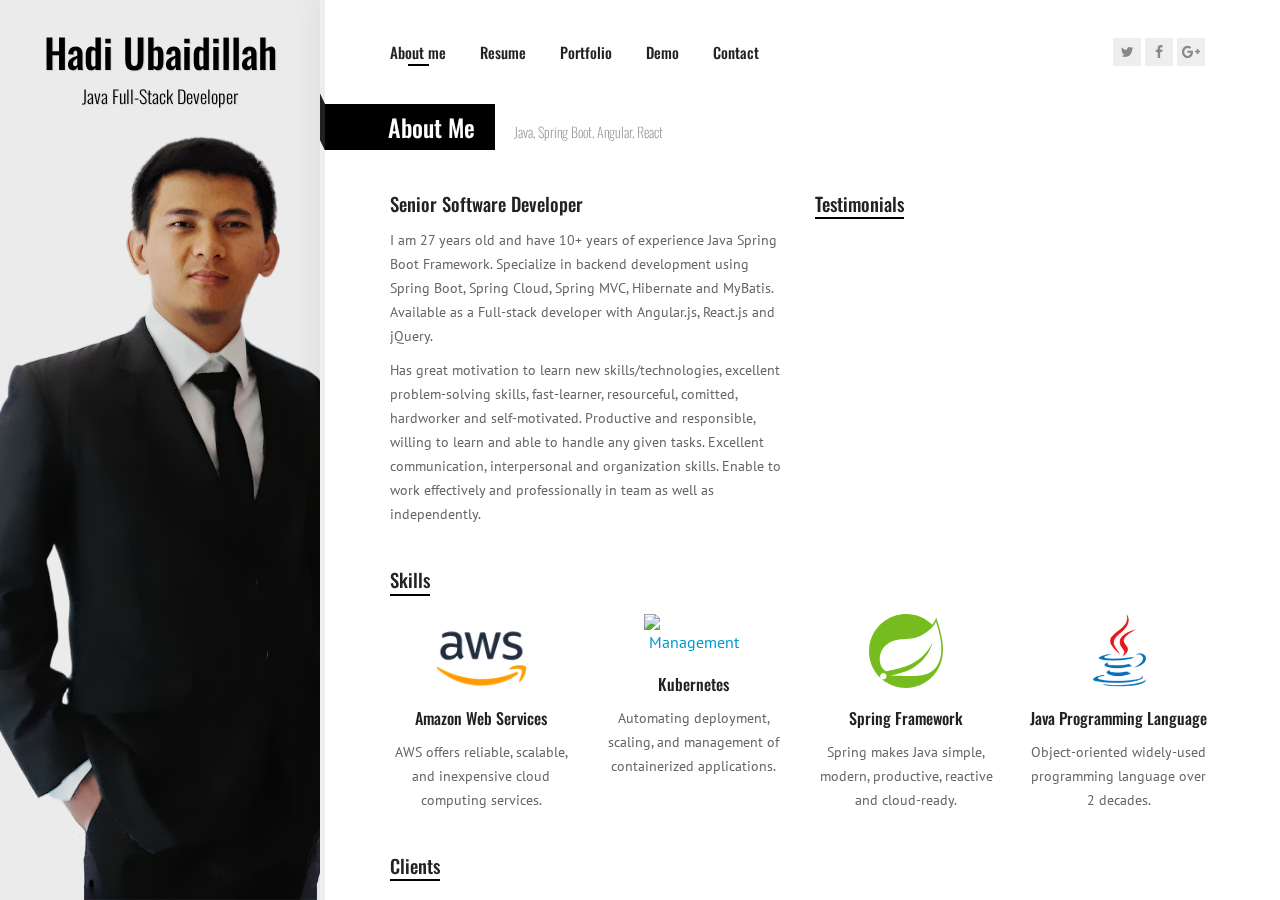
==== commit 061d8f00: "update description" ====
--- a/index.html
+++ b/index.html
@@ -103,7 +103,7 @@
               <div class="general-info">
                 <!--                    <h3>I am Senior Application Developer @ PT. Mitra Integrasi Informatika</h3>-->
                 <h3>Senior Software Developer</h3>
-                <p>I am 27 years old and have 10+ years of experience Java Spring Cloud Microservices. Specialize in backend development using Spring Boot, Spring MVC, Hibernate and MyBatis. Available as a Full-stack developer with Angular.js, React.js and jQuery.</p>
+                <p>I am 27 years old and have 10+ years of experience Java Spring Boot Framework. Specialize in backend development using Spring Boot, Spring Cloud, Spring MVC, Hibernate and MyBatis. Available as a Full-stack developer with Angular.js, React.js and jQuery.</p>
                 <p>Has great motivation to learn new skills/technologies, excellent problem-solving skills, fast-learner, resourceful, comitted, hardworker and self-motivated. Productive and responsible, willing to learn and able to handle any given tasks. Excellent communication, interpersonal and organization skills. Enable to work effectively and professionally in team as well as independently.</p>
               </div>
             </div>
@@ -140,7 +140,7 @@
                   <div class="testimonial-credits">
                     <!-- Picture -->
                     <div class="testimonial-picture">
-                      <img src="https://media.licdn.com/dms/image/C5603AQHuwXWOcevMaw/profile-displayphoto-shrink_100_100/0/1627278568606?e=1716422400&v=beta&t=nWvF4D0OKlPdOyWp_efYUPtyw0xXjLLLR5432ErgSz8" alt="">
+                      <img src="https://media.licdn.com/dms/image/C5603AQHuwXWOcevMaw/profile-displayphoto-shrink_100_100/0/1627278568606?e=1726704000&v=beta&t=kUyA702xaK0XETv4ONUC12NDDuTAetIq67-YUIZoMMI" alt="">
                     </div>
                     <!-- /Picture -->
                     <!-- Testimonial author information -->
@@ -166,7 +166,7 @@
                   <div class="testimonial-credits">
                     <!-- Picture -->
                     <div class="testimonial-picture">
-                      <img src="https://media.licdn.com/dms/image/C5603AQGPQzJR3-gVGw/profile-displayphoto-shrink_100_100/0/1610362517182?e=1716422400&v=beta&t=Gv9sJgcRGppVte2OHUWv3ziUWUApqReOiFPQp7ewNwQ" alt="">
+                      <img src="https://media.licdn.com/dms/image/C5603AQGPQzJR3-gVGw/profile-displayphoto-shrink_100_100/0/1610362517182?e=1726704000&v=beta&t=ywAh5Xhoj1De7VtIriSJ73STGOACoamzI9t6EaRfTxE" alt="">
                     </div>
                     <!-- /Picture -->
                     <!-- Testimonial author information -->
@@ -192,7 +192,7 @@
                   <div class="testimonial-credits">
                     <!-- Picture -->
                     <div class="testimonial-picture">
-                      <img src="https://media.licdn.com/dms/image/C5103AQEsMDwUNdReYg/profile-displayphoto-shrink_100_100/0/1565664386984?e=1716422400&v=beta&t=hbjGDW5262TPtHZb1zSBt-a5m85OFGmf-8IiyfsXlsI" alt="">
+                      <img src="https://media.licdn.com/dms/image/C5103AQEsMDwUNdReYg/profile-displayphoto-shrink_100_100/0/1565664386984?e=1726704000&v=beta&t=3EbC7EH_5D2kghExWJdA4H65dQOnf-cYyiIhuZyZY6c" alt="">
                     </div>
                     <!-- /Picture -->
                     <!-- Testimonial author information -->
@@ -218,7 +218,7 @@
                   <div class="testimonial-credits">
                     <!-- Picture -->
                     <div class="testimonial-picture">
-                      <img src="https://media.licdn.com/dms/image/D5603AQEhqqVQpF8T3A/profile-displayphoto-shrink_100_100/0/1697774601629?e=1716422400&v=beta&t=M9wyipW1AC6hiE5etYjhtKILqR6vZRwrXfUa5WEUqQ0" alt="">
+                      <img src="https://media.licdn.com/dms/image/D5603AQHZ9Jd6ERYuYw/profile-displayphoto-shrink_100_100/0/1714799994445?e=1726704000&v=beta&t=4IFxlMEPWzIMNC2asD29SlFFTe8qdk1Wuuarw2Y1xfQ" alt="">
                     </div>
                     <!-- /Picture -->
                     <!-- Testimonial author information -->
@@ -244,7 +244,7 @@
                   <div class="testimonial-credits">
                     <!-- Picture -->
                     <div class="testimonial-picture">
-                      <img src="https://media.licdn.com/dms/image/D5635AQHYODsW63B53Q/profile-framedphoto-shrink_400_400/0/1705650095256?e=1711890000&v=beta&t=_M0MnSuutdhvV9UMWFuf2HOcNwoQGvk-DKsHO7cpIw4" alt="">
+                      <img src="https://media.licdn.com/dms/image/D5635AQHYODsW63B53Q/profile-framedphoto-shrink_100_100/0/1705650095256?e=1721556000&v=beta&t=TAURwxXOnGs7DWYiKLCAnuUwlNKKJvtH1CWotbB_TDw" alt="">
                     </div>
                     <!-- /Picture -->
                     <!-- Testimonial author information -->
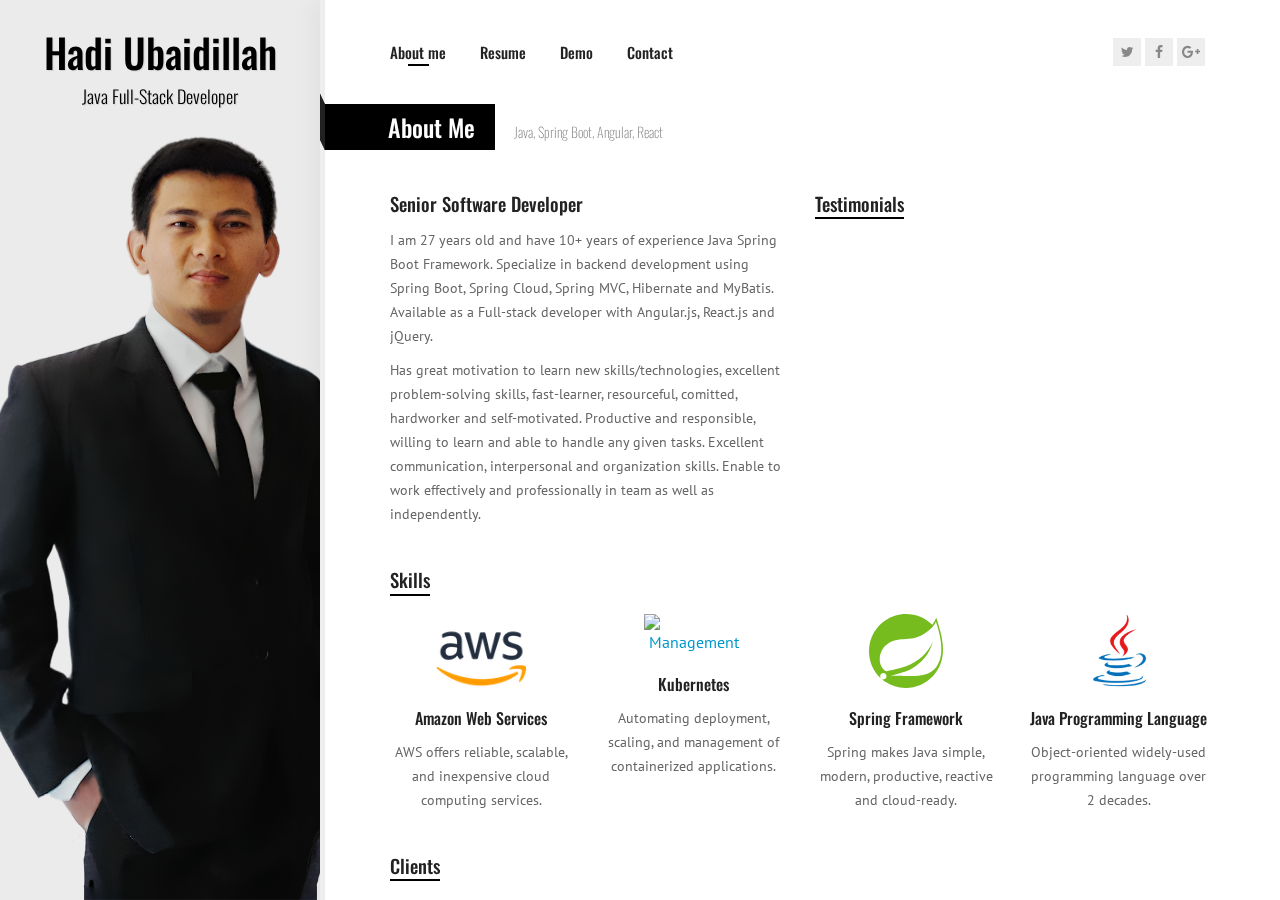
==== commit 3390ab17: "update testimonial photos" ====
--- a/index.html
+++ b/index.html
@@ -6,7 +6,7 @@
   <title>Hadi Ubaidillah</title>
   <meta name="viewport" content="width=device-width, initial-scale=1, maximum-scale=1" />
   <meta name="description" content="Hadi Ubaidillah" />
-  <meta name="keywords" content="Hadi Ubaidillah, Resume, Demo, Java, Spring Boot, Kubernetes, AWS" />
+  <meta name="keywords" content="Hadi Ubaidillah, Resume, Demo, Golang, Java, Kotlin, Spring Boot, Kubernetes, AWS" />
   <meta name="author" content="Hadi Ubaidillah" />
   <link rel="shortcut icon" href="images/favicon/favicon.ico">
 
@@ -64,7 +64,7 @@
         <ul id="nav" class="site-main-menu">
           <li><a class="pt-trigger" href="#about_me" data-animation="58" data-goto="1">About me</a></li>
           <li><a class="pt-trigger" href="#resume" data-animation="59" data-goto="2">Resume</a></li>
-          <li><a class="pt-trigger" href="#portfolio" data-animation="60" data-goto="3">Portfolio</a></li>
+<!--          <li><a class="pt-trigger" href="#portfolio" data-animation="60" data-goto="3">Portfolio</a></li>-->
           <li><a class="pt-trigger" href="#demo" data-animation="61" data-goto="4">Demo</a></li>
           <!--              <li><a class="pt-trigger" href="#blog" data-animation="61" data-goto="4">Demo</a></li>-->
           <li><a class="pt-trigger" href="#contact" data-animation="58" data-goto="5">Contact</a></li>
@@ -101,7 +101,7 @@
             </div>
             <div class="col-sm-6 col-md-6 subpage-block">
               <div class="general-info">
-                <!--                    <h3>I am Senior Application Developer @ PT. Mitra Integrasi Informatika</h3>-->
+                <!-- <h3>I am Senior Application Developer @ PT. Mitra Integrasi Informatika</h3>-->
                 <h3>Senior Software Developer</h3>
                 <p>I am 27 years old and have 10+ years of experience Java Spring Boot Framework. Specialize in backend development using Spring Boot, Spring Cloud, Spring MVC, Hibernate and MyBatis. Available as a Full-stack developer with Angular.js, React.js and jQuery.</p>
                 <p>Has great motivation to learn new skills/technologies, excellent problem-solving skills, fast-learner, resourceful, comitted, hardworker and self-motivated. Productive and responsible, willing to learn and able to handle any given tasks. Excellent communication, interpersonal and organization skills. Enable to work effectively and professionally in team as well as independently.</p>
@@ -140,7 +140,7 @@
                   <div class="testimonial-credits">
                     <!-- Picture -->
                     <div class="testimonial-picture">
-                      <img src="https://media.licdn.com/dms/image/C5603AQHuwXWOcevMaw/profile-displayphoto-shrink_100_100/0/1627278568606?e=1726704000&v=beta&t=kUyA702xaK0XETv4ONUC12NDDuTAetIq67-YUIZoMMI" alt="">
+                      <img src="https://media.licdn.com/dms/image/v2/D5635AQEzQ-jnhC3-KQ/profile-framedphoto-shrink_800_800/profile-framedphoto-shrink_800_800/0/1726188415609?e=1737648000&v=beta&t=hCeP4kOCjtpi7A16972A_ACx8SfK1i49Z-4v-fgRJgw" alt="">
                     </div>
                     <!-- /Picture -->
                     <!-- Testimonial author information -->
@@ -166,7 +166,7 @@
                   <div class="testimonial-credits">
                     <!-- Picture -->
                     <div class="testimonial-picture">
-                      <img src="https://media.licdn.com/dms/image/C5603AQGPQzJR3-gVGw/profile-displayphoto-shrink_100_100/0/1610362517182?e=1726704000&v=beta&t=ywAh5Xhoj1De7VtIriSJ73STGOACoamzI9t6EaRfTxE" alt="">
+                      <img src="https://media.licdn.com/dms/image/v2/C5603AQGPQzJR3-gVGw/profile-displayphoto-shrink_800_800/profile-displayphoto-shrink_800_800/0/1610362517182?e=1742428800&v=beta&t=X1BN9E4whOQKiD0FeIyE-ce39jGHkIvxczFS9nqCG-Y" alt="">
                     </div>
                     <!-- /Picture -->
                     <!-- Testimonial author information -->
@@ -192,7 +192,7 @@
                   <div class="testimonial-credits">
                     <!-- Picture -->
                     <div class="testimonial-picture">
-                      <img src="https://media.licdn.com/dms/image/C5103AQEsMDwUNdReYg/profile-displayphoto-shrink_100_100/0/1565664386984?e=1726704000&v=beta&t=3EbC7EH_5D2kghExWJdA4H65dQOnf-cYyiIhuZyZY6c" alt="">
+                      <img src="https://media.licdn.com/dms/image/v2/C5103AQEsMDwUNdReYg/profile-displayphoto-shrink_800_800/profile-displayphoto-shrink_800_800/0/1565664387061?e=1742428800&v=beta&t=-SxuhqanN2QdufQU0fs5jBLTsAgQ_1egfWU4LARH7MU" alt="">
                     </div>
                     <!-- /Picture -->
                     <!-- Testimonial author information -->
@@ -218,7 +218,7 @@
                   <div class="testimonial-credits">
                     <!-- Picture -->
                     <div class="testimonial-picture">
-                      <img src="https://media.licdn.com/dms/image/D5603AQHZ9Jd6ERYuYw/profile-displayphoto-shrink_100_100/0/1714799994445?e=1726704000&v=beta&t=4IFxlMEPWzIMNC2asD29SlFFTe8qdk1Wuuarw2Y1xfQ" alt="">
+                      <img src="https://media.licdn.com/dms/image/v2/D5603AQHZ9Jd6ERYuYw/profile-displayphoto-shrink_800_800/profile-displayphoto-shrink_800_800/0/1714799994445?e=1742428800&v=beta&t=lLWWPhAu0qvzS0VUcAT9fKbpgFml-9ZvLsQB48YCo_M" alt="">
                     </div>
                     <!-- /Picture -->
                     <!-- Testimonial author information -->
@@ -244,7 +244,7 @@
                   <div class="testimonial-credits">
                     <!-- Picture -->
                     <div class="testimonial-picture">
-                      <img src="https://media.licdn.com/dms/image/D5635AQHYODsW63B53Q/profile-framedphoto-shrink_100_100/0/1705650095256?e=1721556000&v=beta&t=TAURwxXOnGs7DWYiKLCAnuUwlNKKJvtH1CWotbB_TDw" alt="">
+                      <img src="https://media.licdn.com/dms/image/v2/D5603AQHa4DXil7owng/profile-displayphoto-shrink_800_800/profile-displayphoto-shrink_800_800/0/1675522699435?e=1742428800&v=beta&t=NoCgClqNALp_f_FwFFcQ-UXZfhNles6v64ZLIVjqBRs" alt="">
                     </div>
                     <!-- /Picture -->
                     <!-- Testimonial author information -->
@@ -742,20 +742,20 @@
 
             <div class="row">
               <div class="col-lg-12 col-md-12">
-                <h2 class="text-center"> Welcome to Demo Portal</h2>
+                <h2 class="text-center"> Welcome to Demo Portal<br/><span class="text-warning">(On Progress)</span></h2>
               </div>
             </div>
 
             <hr>
 
             <div class="row">
-              <div class="col-lg-4 col-sm-6 text-center mb-4">
-                <a class="hover" target="_blank" href="./e-commerce">
-                  <img class="rounded-circle responsive-img img-fluid d-block mx-auto" src="images/demo/shop.jpeg" alt="E-Commerce">
-                  <h3>E-Commerce</h3>
+              <div class="col-lg-3 col-sm-6 text-center mb-4">
+                <a class="hover" target="_blank" href="https://pos.hadiubaidillah.com">
+                  <img class="rounded-circle responsive-img img-fluid d-block mx-auto" src="images/demo/pos-gradient.jpg" alt="Point of Sales">
+                  <h3>Point of Sales</h3>
                 </a>
                 <p class="desk">
-                  Discover your interesting product.<br/>
+                  Your business, optimized.<br/>
                   <a target="_blank" href="https://java.com/">#java</a>
                   <a target="_blank" href="https://spring.io/">#spring</a>
                   <a target="_blank" href="https://www.kadena.io/pact">#microservices</a>
@@ -763,76 +763,181 @@
                   <a target="_blank" href="https://angular.io/">#angularjs</a>
                 </p>
               </div>
-              <div class="col-lg-4 col-sm-6 text-center mb-4">
-                <a class="hover" target="_blank" href="./election">
+              <div class="col-lg-3 col-sm-6 text-center mb-4">
+                <a class="hover" target="_blank" href="https://election.hadiubaidillah.com">
                   <img class="rounded-circle responsive-img img-fluid d-block mx-auto" src="images/demo/election.jpeg" alt="Election">
                   <h3>Bikini Bottom Election</h3>
                 </a>
                 <p class="desk">
-                  Vote for Bikini Bottom Leader and enjoy your future city.<br/>
+                  Your voice, Bikini Bottom's future!<br/>
                   <a target="_blank" href="https://kotlinlang.org/">#kotlin</a>
                   <a target="_blank" href="https://spring.io/">#spring</a>
                   <a target="_blank" href="https://www.kadena.io/pact">#pack</a>
                   <a target="_blank" href="https://kadena.io/">#kadena</a>
                   <a target="_blank" href="https://en.wikipedia.org/wiki/Blockchain">#blockchain</a>
                   <a target="_blank" href="https://vuejs.org/">#vuejs</a>
-                  <!--                      <a target="_blank" href="https://jquery.com/">#jquery</a>-->
                 </p>
               </div>
-              <div class="col-lg-4 col-sm-6 text-center mb-4">
-                <a class="hover" target="_blank" href="./todo">
+<!--              <div class="col-lg-3 col-sm-6 text-center mb-4">-->
+<!--                <a class="hover" target="_blank" href="https://election.hadiubaidillah.com">-->
+<!--                  <img class="rounded-circle responsive-img img-fluid d-block mx-auto" src="images/demo/election.jpeg" alt="Election">-->
+<!--                  <h3>Bikini Bottom Election</h3>-->
+<!--                </a>-->
+<!--                <p class="desk">-->
+<!--                  Your voice, Bikini Bottom's future!<br/>-->
+<!--                  <a target="_blank" href="https://kotlinlang.org/">#kotlin</a>-->
+<!--                  <a target="_blank" href="https://spring.io/">#spring</a>-->
+<!--                  <a target="_blank" href="https://www.kadena.io/pact">#pack</a>-->
+<!--                  <a target="_blank" href="https://kadena.io/">#kadena</a>-->
+<!--                  <a target="_blank" href="https://en.wikipedia.org/wiki/Blockchain">#blockchain</a>-->
+<!--                  <a target="_blank" href="https://vuejs.org/">#vuejs</a>-->
+<!--                </p>-->
+<!--              </div>-->
+              <div class="col-lg-3 col-sm-6 text-center mb-4">
+                <a class="hover" target="_blank" href="https://todo.hadiubaidillah.com">
                   <img class="rounded-circle responsive-img img-fluid d-block mx-auto" src="images/demo/todo.jpeg" alt="To-Do List">
                   <h3>To-Do List</h3>
                 </a>
                 <p class="desk">
-                  Put your to-do list and the rest will fall into places.<br/>
+                  Your goals, simplified.<br/>
                   <a target="_blank" href="https://java.com/">#java</a>
                   <a target="_blank" href="https://spring.io/">#spring</a>
                   <a target="_blank" href="https://elastic.co/">#elasticsearch</a>
                   <a target="_blank" href="https://react.dev/">#reactjs</a>
                 </p>
               </div>
+              <div class="col-lg-3 col-sm-6 text-center mb-4">
+                <a class="hover" target="_blank" href="https://user.hadiubaidillah.com">
+                  <img class="rounded-circle responsive-img img-fluid d-block mx-auto" src="https://simawas.itjen.menlhk.go.id/resources/mawas.png" alt="To-Do List">
+                  <h3>User Management</h3>
+                </a>
+                <p class="desk">
+                  Assigning roles and permissions.<br/>
+                  <a target="_blank" href="https://java.com/">#java</a>
+                  <a target="_blank" href="https://spring.io/">#spring</a>
+                  <a target="_blank" href="https://elastic.co/">#elasticsearch</a>
+                  <a target="_blank" href="https://react.dev/">#reactjs</a>
+                  <!--<a target="_blank" href="https://jquery.com/">#jquery</a>-->
+                </p>
+              </div>
             </div>
 
             <hr style="margin-top:100px;"/>
 
             <div class="row">
-              <div class="col-lg-4 col-sm-6 text-center" style="margin-bottom: 20px">
+              <div class="col-lg-3 col-sm-6 text-center" style="margin-bottom: 20px">
+                <!--
+                  1. Logo Only:
+                  2. Logo and Text:
+                -->
+                <a class="hover" target="_blank" href="https://kubernetes.hadiubaidillah.com">
+                  <img class="responsive-img img-fluid d-block mx-auto" src="https://upload.wikimedia.org/wikipedia/commons/3/39/Kubernetes_logo_without_workmark.svg" alt="Kubernetes">
+                  <h3>Kubernetes</h3>
+                </a>
+                <p class="desk">Open-source automating deployment, scaling, and management of containerization.</p>
+              </div>
+              <div class="col-lg-3 col-sm-6 text-center" style="margin-bottom: 20px">
+                <!--
+                  1. Logo Only:
+                  2. Logo and Text:
+                -->
+                <a class="hover" target="_blank" href="https://jenkins.hadiubaidillah.com">
+                  <img class="responsive-img img-fluid d-block mx-auto" src="https://upload.wikimedia.org/wikipedia/commons/e/e9/Jenkins_logo.svg" alt="Jenkins">
+                  <h3>Jenkins</h3>
+                </a>
+                <p class="desk">Open-source automation enables developers to build, test, and deploy their software.</p>
+              </div>
+              <div class="col-lg-3 col-sm-6 text-center" style="margin-bottom: 20px">
+                <!--
+                  1. Logo Only:
+                  2. Logo and Text: https://devopsi.pl/wp-content/uploads/2021/02/Keycloak-1024x683.png
+                -->
+                <a class="hover" target="_blank" href="https://keycloak.hadiubaidillah.com">
+                  <img class="responsive-img img-fluid d-block mx-auto" src="images/demo/keycloak.png" alt="Keycloak">
+                  <h3>Keycloak</h3>
+                </a>
+                <p class="desk">Open-source Identity and Access Management. Secure authentication and authorization.</p>
+              </div>
+              <div class="col-lg-3 col-sm-6 text-center" style="margin-bottom: 20px">
+                <!--
+                  1. Logo Only: https://www.svgrepo.com/show/374111/swagger.svg
+                  2. Logo and Text:
+                -->
+                <a class="hover" target="_blank" href="https://swagger.hadiubaidillah.com">
+                  <img class="responsive-img img-fluid d-block mx-auto" src="images/demo/swagger.svg" alt="Swagger">
+                  <h3>Swagger</h3>
+                </a>
+                <p class="desk">Open-source simplify API development, efficiently design and document APIs at scale.</p>
+              </div>
+              <div class="col-lg-3 col-sm-6 text-center" style="margin-bottom: 20px">
+                <!--
+                  1. Logo Only:
+                  2. Logo and Text: images/demo/mysql.svg
+                -->
+                <a class="hover" target="_blank" href="https://pma.hadiubaidillah.com">
+                  <img class="responsive-img img-fluid d-block mx-auto" src="images/demo/mysql.svg" alt="MySQL" style="width:80%">
+                  <h3>MariaDB/MySQL</h3>
+                </a>
+                <p class="desk">MariaDB/MySQL CE is open-source built upon the values of performance and stability.</p>
+              </div>
+              <div class="col-lg-3 col-sm-6 text-center" style="margin-bottom: 20px">
+                <!--
+                  1. Logo Only:
+                  2. Logo and Text:
+                -->
+                <a class="hover" target="_blank" href="https://pgadmin4.hadiubaidillah.com">
+                  <img class="responsive-img img-fluid d-block mx-auto" src="images/demo/postgresql.svg" alt="phpMyAdmin">
+                  <h3>PostgreSQL</h3>
+                </a>
+                <p class="desk">Open-source, object-relational database, powerful, reliable, feature-rich.</p>
+              </div>
+              <div class="col-lg-3 col-sm-6 text-center" style="margin-bottom: 20px">
                 <!--
                   1. Logo Only: https://grafana.com/static/assets/img/logos/grafana-tempo.svg
                   2. Logo and Text: https://devopsi.pl/wp-content/uploads/2021/02/Keycloak-1024x683.png
                 -->
-                <a class="hover" target="_blank" href="./keycloak">
-                  <img class="responsive-img img-fluid d-block mx-auto" src="images/demo/keycloak.png" alt="Keycloak">
-                  <h3>Keycloak</h3>
-                </a>
-                <p class="desk">Open Source Identity and Access Management. Provide authentication to applications and secure services with minimum effort.</p>
-              </div>
-              <div class="col-lg-4 col-sm-6 text-center" style="margin-bottom: 20px">
-                <!--
-                  1. Logo Only: https://grafana.com/static/assets/img/logos/grafana-tempo.svg
-                  2. Logo and Text: https://romikoderbynew.files.wordpress.com/2020/10/prometheus.gif
+                <a class="hover" target="_blank" href="https://istio.hadiubaidillah.com">
+                  <img class="responsive-img img-fluid d-block mx-auto" src="images/demo/istio.svg" alt="Istio">
+                  <h3>Istio</h3>
+                </a>
+                <p class="desk">Open Source service mesh layers transparently onto existing distributed applications.</p>
+              </div>
+              <div class="col-lg-3 col-sm-6 text-center" style="margin-bottom: 20px">
+                <!--
+                  1. Logo Only: https://www.svgrepo.com/show/303615/github-icon-1-logo.svg
+                  2. Logo and Text: images/demo/github.png
+                -->
+                <a class="hover" target="_blank" href="https://github.com/hadiubaidillah/">
+                  <img class="responsive-img img-fluid d-block mx-auto" src="images/demo/github.png" alt="GitHub">
+                  <h3 class="mt-5">GitHub Source Code</h3>
+                </a>
+                <p class="desk">Version control, issue tracking, code review, and project management tools.</p>
+              </div>
+            </div>
+            <div class="row">
+              <div class="col-lg-3 col-sm-6 text-center" style="margin-bottom: 20px">
+                <!--
+                  1. Logo Only:
+                  2. Logo and Text:
                 -->
                 <a class="hover" target="_blank" href="./prometheus">
                   <img class="responsive-img img-fluid d-block mx-auto" src="https://romikoderbynew.files.wordpress.com/2020/10/prometheus.gif" alt="Prometheus">
                   <h3 class="mt-5">Prometheus</h3>
                 </a>
-                <p class="desk">Open-source monitoring system with a dimensional data model, efficient time series database and modern alerting approach.</p>
-              </div>
-              <div class="col-lg-4 col-sm-6 text-center" style="margin-bottom: 20px">
-                <!--
-                  1. Logo Only: https://grafana.com/static/assets/img/logos/grafana-tempo.svg
+                <p class="desk">Open-source monitoring system, collects time series database and modern alerting approach.</p>
+              </div>
+              <div class="col-lg-3 col-sm-6 text-center" style="margin-bottom: 20px">
+                <!--
+                  1. Logo Only:
                   2. Logo and Text: https://avatars.githubusercontent.com/u/11860887?v=4
                 -->
                 <a class="hover" target="_blank" href="./zipkin">
                   <img class="responsive-img img-fluid d-block mx-auto" src="https://avatars.githubusercontent.com/u/11860887?v=4" alt="Zipkin">
                   <h3 class="mt-5">Zipkin</h3>
                 </a>
-                <p class="desk">Distributed tracing system. It helps gather timing data needed to troubleshoot latency problems in service architectures.</p>
-              </div>
-            </div>
-            <div class="row">
-              <div class="col-lg-4 col-sm-6 text-center" style="margin-bottom: 20px">
+                <p class="desk">Open-source distributed tracing system. Tracks requests across microservices.</p>
+              </div>
+              <div class="col-lg-3 col-sm-6 text-center" style="margin-bottom: 20px">
                 <!--
                   1. Logo Only: https://grafana.com/static/assets/img/logos/grafana-tempo.svg
                   2. Logo and Text: https://upload.wikimedia.org/wikipedia/commons/thumb/a/a1/Grafana_logo.svg/1200px-Grafana_logo.svg.png
@@ -841,20 +946,22 @@
                   <img class="responsive-img img-fluid d-block mx-auto" src="https://upload.wikimedia.org/wikipedia/commons/a/a1/Grafana_logo.svg" alt="Grafana" style="padding:10px">
                   <h3>Grafana</h3>
                 </a>
-                <p class="desk">Open source analytics & monitoring solution for every database.</p>
-              </div>
-              <div class="col-lg-4 col-sm-6 text-center" style="margin-bottom: 20px">
-                <!--
-                  1. Logo Only: https://grafana.com/static/assets/img/logos/grafana-tempo.svg
+                <p class="desk">Open-source analytics & monitoring solution for every database.</p>
+              </div>
+              <div class="col-lg-3 col-sm-6 text-center" style="margin-bottom: 20px">
+                <!--
+                  1. Logo Only:
                   2. Logo and Text: https://grafana.com/docs/loki/latest/logo_and_name.png
                 -->
                 <a class="hover" target="_blank" href="./grafana-loki">
                   <img class="responsive-img img-fluid d-block mx-auto" src="https://grafana.com/docs/loki/latest/logo_and_name.png" alt="Grafana Loki" style="padding:10px">
                   <h3 class="mt-5">Grafana Loki</h3>
                 </a>
-                <p class="desk">Horizontally scalable, highly available, multi-tenant log aggregation system inspired by Prometheus.</p>
-              </div>
-              <div class="col-lg-4 col-sm-6 text-center" style="margin-bottom: 20px">
+                <p class="desk">Open-source log aggregation system. Stores and queries logs.</p>
+              </div>
+            </div>
+            <div class="row">
+              <div class="col-lg-3 col-sm-6 text-center" style="margin-bottom: 20px">
                 <!--
                   1. Logo Only: https://grafana.com/static/assets/img/logos/grafana-tempo.svg
                   2. Logo and Text: https://svgmix.com/uploads/1e0495-grafana-tempo.svg
@@ -863,7 +970,7 @@
                   <img class="responsive-img img-fluid d-block mx-auto" src="https://svgmix.com/uploads/1e0495-grafana-tempo.svg" alt="Grafana Tempo" style="padding:10px">
                   <h3 class="mt-5">Grafana Tempo</h3>
                 </a>
-                <p class="desk">Open source, easy-to-use and high-scale distributed tracing backend.</p>
+                <p class="desk">Open-source, easy-to-use and high-scale distributed tracing backend.</p>
               </div>
             </div>
 
@@ -883,7 +990,7 @@
               <div class="block-title">
                 <h3>Get in Touch</h3>
               </div>
-              <p>Jl. Alternatif IPB. Kp. Carang Pulang 02/06 Cikarawang Dramaga Bogor, 16680.</p>
+              <p>Kp. Carang Pulang 02/06 Cikarawang Dramaga Bogor Indonesia, 16680.</p>
               <div class="contact-info-block">
                 <div class="ci-icon">
                   <i class="pe-7s-icon pe-7s-map-marker"></i>
--- a/css/main.css
+++ b/css/main.css
@@ -794,7 +794,7 @@
 .client_block {
   text-align: center;
   padding: 5px 0;
-  opacity: 0.8;
+  opacity: 1;
   -webkit-transition-duration: 0.2s;
   transition-duration: 0.2s;
 }
